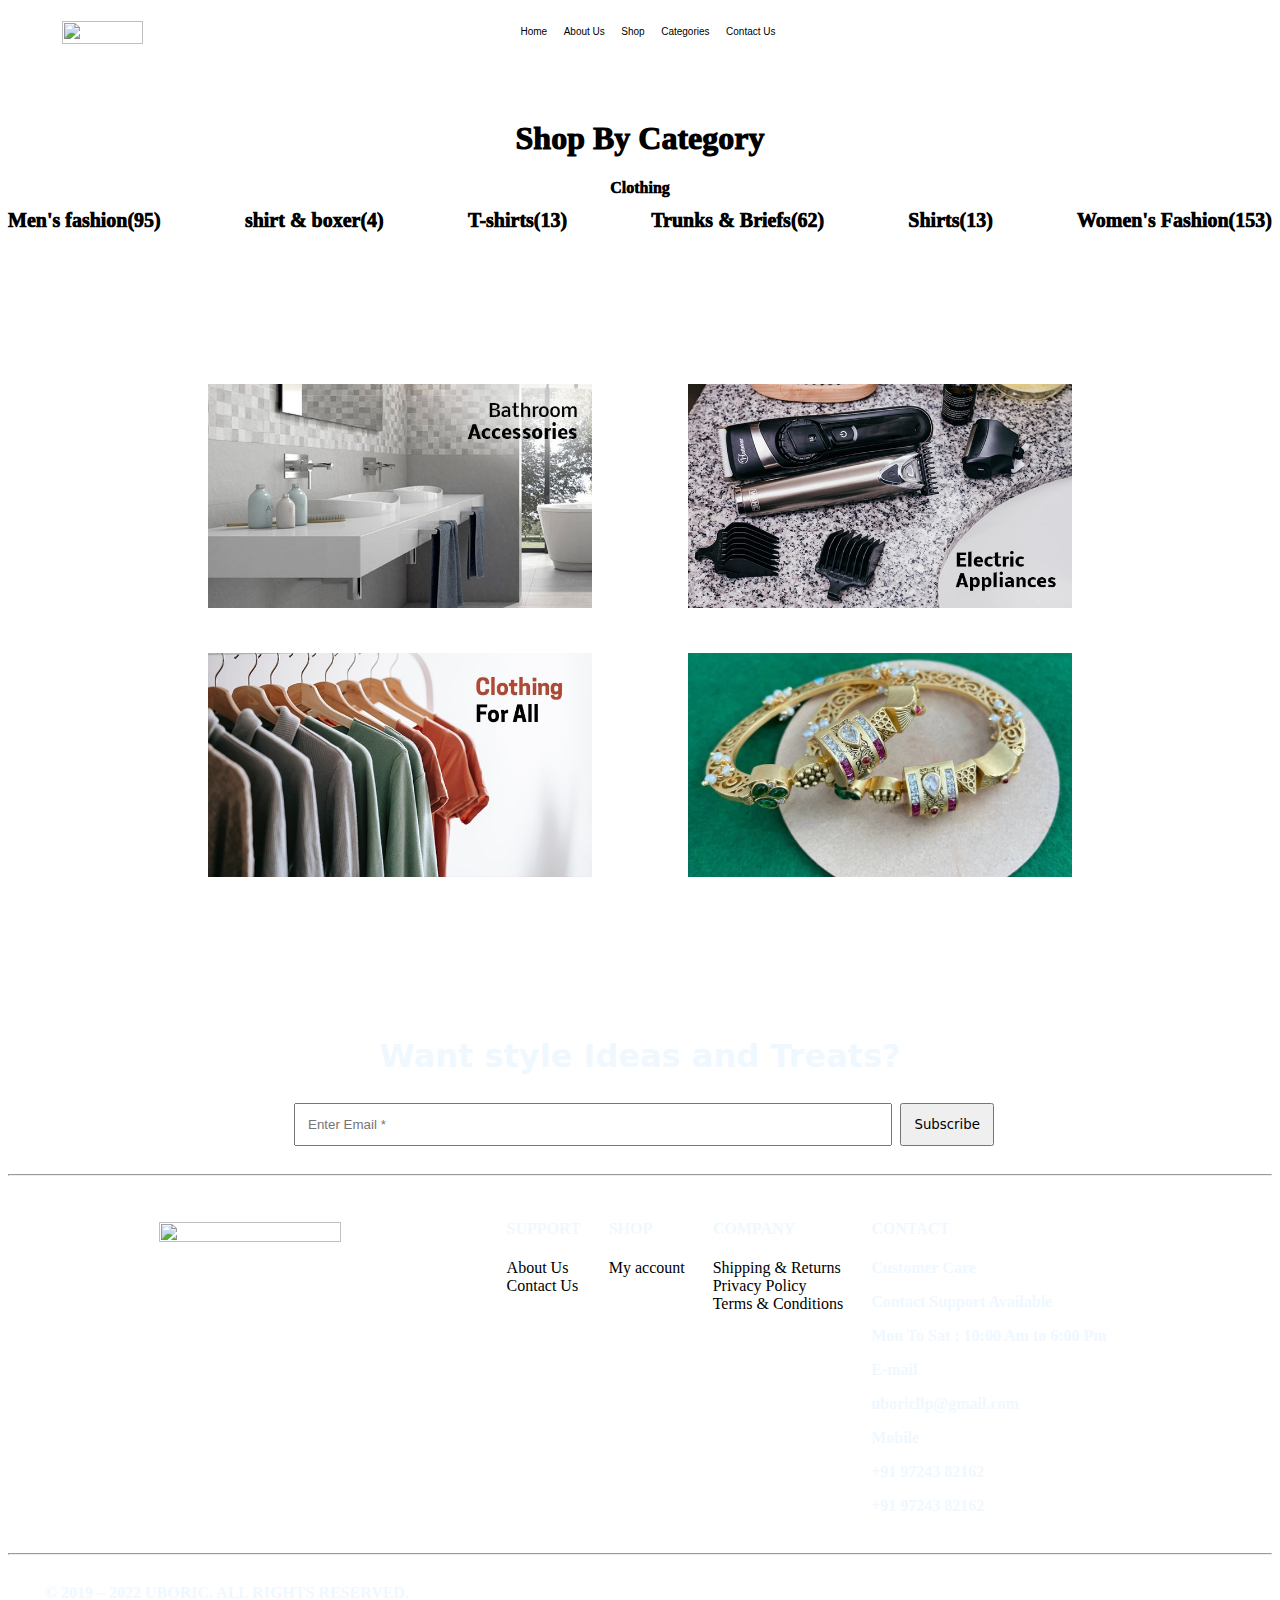
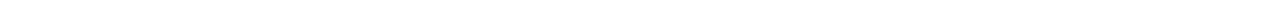
==== index.html @ 693000d8 "Done" ====
<!DOCTYPE html>
<html lang="en">
  <head>
    <meta charset="UTF-8" />
    <meta http-equiv="X-UA-Compatible" content="IE=edge" />
    <meta name="viewport" content="width=device-width, initial-scale=1.0" />
    <title>
      Best Online Shopping Sites in India | Shop for clothing, shoes, grocery,
      electric, Home appliances and more.
    </title>
    <link rel="stylesheet" href="index.css" />
    <script
      src="https://kit.fontawesome.com/bfd712a6e5.js"
      crossorigin="anonymous"
    ></script>

    <link rel="shortcut icon" href="favicon.ico" type="image/x-icon">
    <link
      rel="shortcut icon"
      href="https://blogger.googleusercontent.com/img/b/R29vZ2xl/AVvXsEhQG9EE5HgdmFbVvXn4bIBSjbJ8la8vvhUmJvuXFxNh1MJc1LehQEuT-8QuCx_AMHPva1Yc-6WuNjOiba15R5e5cMyOsqq86dRf47HcNAOYpX8qxvW6_PGx0S3hMw0tca2DPATOCycJzLxGo9XaVR3eciOtlDdqTEGOlGvqyRXnRMaWGFpbAGUileBP/s1600/Shop%20(2).png"
      type="image/x-icon"
    />
  </head>

  <body>
    <div id="page">
      <div class="sticky">
      <header>

       

          <div id="head_box1">
            <img
            src="https://blogger.googleusercontent.com/img/b/R29vZ2xl/AVvXsEhJdsEQes538UVA_w76d5TV1frufQ1KGaIDiJDptMnH7hxM71kzRRllMpOjRV-cJU9533b19VZoCSsHvyHnMKZb0S5YkHqNEnojK868VQ6BlIlqp58KJqK0UN88eJA6wkxiSXCyuUK3xLkEwrU5Cpb4YIGOwwEZcqHkWGPcqib2__inNDjixPMnzDJQ/w945-h600-p-k-no-nu/Ocean2.png"
            alt=""
          />
        </div>
        <div id="head_box2">
          <nav>
            <a href="index.html">Home</a>
            <a href="about.html">About Us</a>
            <a href="">Shop</a>
            <a href="">Categories</a>
            <a href="./contact.html">Contact Us</a>
          </nav>
        </div>
        <div id="head_box3">
          <i class="fa-solid fa-magnifying-glass"></i>
          <i class="fa-solid fa-user"></i>
          <i class="fa-regular fa-heart"></i>
          <i class="fa-solid fa-bag-shopping"></i>
        </div>
      
      </header>
    </div>

    <section>
      <div id="box1">
        <div>
          <a href="">
            <img src="https://outstripinfotech.com/wpword/razi/wp-content/uploads/2022/08/kithchen-tools.jpg
            " alt="" >
          </a>
        </div>
        <div>
          <a href="">
            <img src="https://outstripinfotech.com/wpword/razi/wp-content/uploads/2022/08/Air-Tight-Containers.jpg" alt="">
          </a>
        </div>
        <div>
          <a href="">
            <img src="https://outstripinfotech.com/wpword/razi/wp-content/uploads/2022/08/Air-Tight-Containers.jpg" alt="">
          </a>

        </div>
      </div>
    </section>

    <section>
      <div id="box2">
        <div style="text-align: center;">
          <h1>Shop By Category</h1>
        </div>
        <div style="color: rgb(153, 86, 44);text-align: center; ">
          <a  href="index.html">Clothing</a>
        </div>

        <div id="links">
          

          <div >
            <a href="">Men's fashion(95)</a>
          </div>
          <div>
            <a href="">
              shirt & boxer(4)</a>
          </div>
          <div>
            <a href="">
              T-shirts(13)</a>
          </div>
          <div>
            <a href="">
              Trunks & Briefs(62)</a>
          </div>
          <div>
            <a href="">
              Shirts(13)</a>
          </div>
          <div>
            <a href="">
             
              Women's Fashion(153)
              </a>
          </div>
          
        </div>
      </div>
    </section>

    <section>
      <div id="card">
        <div>
          
          <a href="">
            <img src="./banner2-1.jpg" alt="" />
          </a>  
        </div>
        <div>
            <a href="">

                <img src="./banner1-1-1.jpg" alt="" />
            </a>
        </div>
        <div>
            <a href="">

                <img src="./banner3-1.jpg" alt="" />
            </a>
        </div>
        <div>
            <a href="">

                <img
                  src="./photo_2022-07-25_21-23-45-psooxz0h1caplq43yimwo43rb2xsvfkuk6xqf50zj4.jpg"
                  alt=""
                />
            </a>
        </div>
      </div>
    </section>
    <section>

      <footer>
        <div>
            <div id="i">
              <h1>Want style Ideas and Treats?</h1>
            </div>
            <div id="footerbox">
              <input type="email" name="" id="ema" placeholder="Enter Email *" />
              <input id="sub" type="submit" value="Subscribe" />
            </div>
          </div>
    <hr>
      <div id="fbox">
        <!-- <div> -->
        <div>
          <img
            id="i"
            src="https://blogger.googleusercontent.com/img/b/R29vZ2xl/AVvXsEhJdsEQes538UVA_w76d5TV1frufQ1KGaIDiJDptMnH7hxM71kzRRllMpOjRV-cJU9533b19VZoCSsHvyHnMKZb0S5YkHqNEnojK868VQ6BlIlqp58KJqK0UN88eJA6wkxiSXCyuUK3xLkEwrU5Cpb4YIGOwwEZcqHkWGPcqib2__inNDjixPMnzDJQ/w945-h600-p-k-no-nu/Ocean2.png"
            alt=""
            width=" 182px"
            height="47px"
            padding-top="40px"
          />
          <br />
          <a href="">
            <i class="fa-brands fa-facebook"></i>
          </a>
          <a href="">
            <i class="fa-brands fa-instagram"></i>
          </a>
        </div>
  
        <div id="ba">
          <div>
            <h4>SUPPORT</h4>
            <a href="./about.html">About Us</a>
            <br />
            <a href="">Contact Us</a>
          </div>
          <div>
            <h4>SHOP</h4>
            <a href="">My account</a>
          </div>
          <div>
            <h4>COMPANY</h4>
            <a href="">Shipping & Returns</a>
            <br />
            <a href="">Privacy Policy</a>
            <br />
            <a href="">Terms & Conditions</a>
          </div>
          <div>
            <h4>CONTACT</h4>
            <p>
              <b>Customer Care</b>
            </p>
            <p>
              <b> Contact Support Available </b>
            </p>
            <p>
              <b> Mon To Sat : 10:00 Am to 6:00 Pm </b>
            </p>
            <p>
              <b> E-mail </b>
            </p>
            <p>
              <b> uboricllp@gmail.com </b>
            </p>
            <p>
              <b> Mobile </b>
            </p>
            <p>
              <b> +91 97243 82162 </b>
            </p>
            <p>
              <b> +91 97243 82162 </b>
            </p>
          </div>
        </div>
      </div>
      <hr>
  
      <div id="fbox3">
        <div id="fbox3_1">
          <h4>© 2019 – 2022 UBORIC. ALL RIGHTS RESERVED.</h4>
        </div>
        <div id="fbox3_2">
          <a href="">
            <i class="fa-brands fa-facebook"></i>
          </a>
          <a href="">
            <i class="fa-brands fa-instagram"></i>
          </a>
        </div>
      </div>
    </footer>
    </section>
    </div>
  </body>
</html>
---- index.css ----
#page{
    height: 1200px;
}
#top_box {
    position: fixed;
    background-color: rgb(0, 0, 0);
    color: rgb(255, 253, 253);
    height: 20pz;
    width: 100%;
    text-align: center;
    font-family: Helvetica, Arial, sans-serif;
    padding: 9px 1px 9px
}


header {
    display: flex;
    align-items: center;
    height: 100%;
    position: sticky;
    /* border: 2px solid black; */
    position: sticky;
    position: static;


}

#head_box1>img {
    width: 81px;
    height: 23px;
    align-items: center;
    /* justify-content: flex-start; */
    float: left;
    box-sizing: border-box;
    margin-right: 114px;
    padding-right: -20px;
    margin-left: 46px;
    margin-top: 3px;
  



    /* border-radius: 26%; */
}


#head_box1 {
    flex: 1;
    text-align: left;
    /* justify-content: flex-start; */
    float: left;
    margin: 0 -2px;
}

#head_box2>nav>a {
    padding: 7px;
    text-decoration: none;
    color: black;
    justify-content: center;
    /* font-style: italic; */

    font-weight: 501;
    font-family: 'Segoe UI', Tahoma, Geneva, Verdana, sans-serif;
}

#head_box3>i {
    padding: 12px;
    /* justify-content: flex-end; */

}
#head_box3{
    flex: 1;
    text-align: right;
    /* justify-content: flex-end; */

    margin: 0 -10px;
}

#head_box2 {
    display: flex;
    align-items: center;
    height: 100%;
}
#box1{
    /* border: 2px solid black; */
    margin-top: 21px;
    display: flex;



}
#box1 div{
    /* border: 2px solid black; */
    width: 80;
    width: 40%;
    /* max-width: ; */
    /* max-width: ; */
    margin: 12px;
    /* height:490px; */
    
}
#box1 img{
    max-width: 100%;
    max-height: 100%;
    display: block; /* remove extra space below image */
    line-height: 1px;
}

#links{
    display: flex;
    margin-top: 12px;
    font-size: 20px;
    font-weight: 1000;
    justify-content: space-between;
    /* font-size: 32px !important; */
}
#box2{
    font-weight: 1000;
}
#box2 h1{
    font-weight: 1000;
    /* font-family: Impact, Haettenschweiler, 'Arial Narrow Bold', sans-serif; */
    font-family: Cambria, Cochin, Georgia, Times, 'Times New Roman', serif;
}

div.sticky {
    position: sticky;
    top: 0;
    background-color: rgb(255, 255, 255);
    padding: 10px;
    font-size: 10px;
  }

  #back{
    height: auto;
    width: auto;
    color: white;
    text-align: center;
    padding: 175px;
    background-image: url("https://i1.wp.com/demo4.drfuri.com/razzi/wp-content/uploads/sites/14/2020/12/about-us-banner.jpg");
  }


  /* ------------------------ Card screen */
  #card {
    margin-top: 12px;
    display: grid;
    padding: 12%;
    grid-template-columns: repeat(2, 1fr);
    /* border: 3px solid rgb(0, 0, 0); */
    grid-row-gap: 9%;

    margin: auto;
    height: auto;
  }
 #card img {
    max-width: 100%;
    max-height: 100%;
  }
  #card div {
    margin: 12px;
    margin: auto;
    width: 80%;
    /* border: 3px solid rgb(0, 0, 0); */
    max-width: 100%;
    max-height: 100%;
  }

  footer{

    background-image: url("https://outstripinfotech.com/wpword/razi/wp-content/uploads/2022/08/footer_bg_1920.png");
}
  #fbox {
    color: aliceblue;
    display: flex;
    /* border: 2px solid black; */
    justify-content: space-evenly;
    width: 100%;
    margin: auto;
    /* background-image: url("https://outstripinfotech.com/wpword/razi/wp-content/uploads/2022/08/footer_bg_1920.png"); */
  }
  #ba {
    display: flex;
    color: aliceblue;
    /* border: 2px solid rgb(254, 249, 249); */
  }
  #ba div {
    color: aliceblue;
    /* border: 2px solid rgb(254, 249, 249); */
    padding: 14px;
  }

  #i {
    color: aliceblue;
    display: block;
    padding-top: 38px;
  }
  a {
    color: rgb(0, 0, 0);
    text-decoration: none;
  }

  #fbox3 {
      color: aliceblue;
    /* background-image: url("https://outstripinfotech.com/wpword/razi/wp-content/uploads/2022/08/footer_bg_1920.png"); */
    display: flex;
    justify-content: space-between;
    align-items: center;
  }
  #fbox3_1 {
    margin-left: 37px;
  }
  #fbox3_2 {
    margin-right: 37px;
  }
  #i {
    height: auto;
    text-align: center;
    /* font-weight: 400; */
    line-height: 0.33;
    /* font-size: 28px; */
    font-family: system-ui;
  }
  #footerbox {
    display: flex;
    align-items: center;
    justify-content: center;
    margin: auto;
    padding: 12px;
  }
  #ema {
    padding: 12px;
    width: 46%;
    margin: 8px;
  }
  #sub {
    padding: 12px;
    text-align: center;
    font-weight: 500;
    font-family: system-ui;
  }
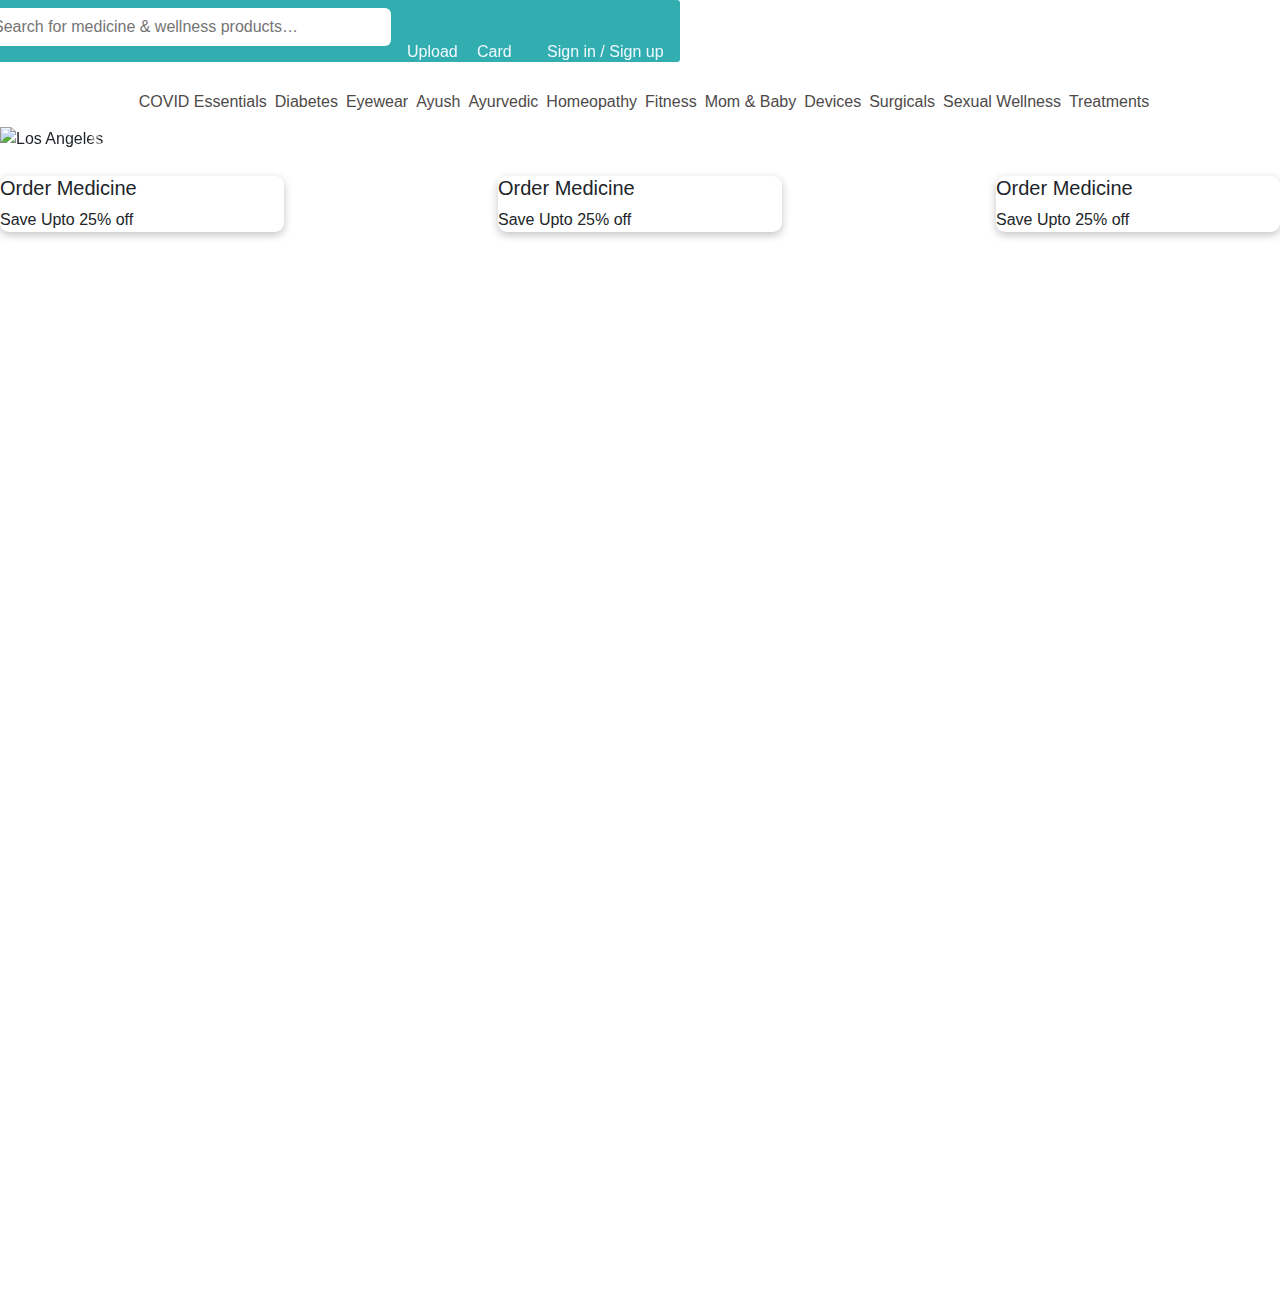
==== commit 867e528c: "Work Done" ====
--- a/index.html
+++ b/index.html
@@ -4,249 +4,265 @@
     <meta charset="UTF-8" />
     <meta http-equiv="X-UA-Compatible" content="IE=edge" />
     <meta name="viewport" content="width=device-width, initial-scale=1.0" />
-    <title>
-      Best Online Shopping Sites in India | Shop for clothing, shoes, grocery,
-      electric, Home appliances and more.
-    </title>
-    <link rel="stylesheet" href="index.css" />
+    <title>Document</title>
+    <link rel="stylesheet" href="style.css">
+
+    <link
+      rel="stylesheet"
+      href="https://cdn.jsdelivr.net/npm/bootstrap@4.6.1/dist/css/bootstrap.min.css"
+    />
+    <script src="https://cdn.jsdelivr.net/npm/jquery@3.6.0/dist/jquery.slim.min.js"></script>
+    <script src="https://cdn.jsdelivr.net/npm/popper.js@1.16.1/dist/umd/popper.min.js"></script>
+    <script src="https://cdn.jsdelivr.net/npm/bootstrap@4.6.1/dist/js/bootstrap.bundle.min.js"></script>
+
     <script
       src="https://kit.fontawesome.com/bfd712a6e5.js"
       crossorigin="anonymous"
     ></script>
-
-    <link rel="shortcut icon" href="favicon.ico" type="image/x-icon">
-    <link
-      rel="shortcut icon"
-      href="https://blogger.googleusercontent.com/img/b/R29vZ2xl/AVvXsEhQG9EE5HgdmFbVvXn4bIBSjbJ8la8vvhUmJvuXFxNh1MJc1LehQEuT-8QuCx_AMHPva1Yc-6WuNjOiba15R5e5cMyOsqq86dRf47HcNAOYpX8qxvW6_PGx0S3hMw0tca2DPATOCycJzLxGo9XaVR3eciOtlDdqTEGOlGvqyRXnRMaWGFpbAGUileBP/s1600/Shop%20(2).png"
-      type="image/x-icon"
-    />
   </head>
-
   <body>
+    <style>
+      body {
+        height: 1200px;
+      }
+      header {
+        overflow: hidden;
+        border-radius: 3px;
+        margin-left: -9px;
+        margin-right: -9px;
+        width: -moz-available;
+        top: 0px;
+        position: fixed;
+        background: #32aeb1;
+        color: aliceblue;
+      }
+      header > div {
+        height: 62px;
+
+        display: flex;
+      }
+
+      #hbox1 img {
+        max-width: 100px;
+        max-height: 100px;
+        align-items: center;
+        margin-top: 12px;
+      }
+      #hbox2 input {
+        width: 400px;
+        margin-top: 30ppx;
+        height: 38px;
+        margin-top: 8px;
+        max-width: 100%;
+        border-radius: 6px;
+        border: none;
+      }
+      #hbox3 {
+        display: flex;
+        padding: 16px;
+      }
+      #hbox3 i {
+        padding-right: 70px;
+      }
+      header > div {
+        justify-content: space-around;
+      }
+      #page {
+        margin-top: 90px;
+      }
+      #hunderbox1 {
+        display: flex;
+        justify-content: center;
+        color: #4e4949;
+      }
+      #hunderbox1 div {
+        padding-left: 8px;
+      }
+      .carousel-inner img {
+        width: 100%;
+        height: 100%;
+      }
+      #silde {
+        margin-top: 12px;
+      }
+      #undersilder {
+        display: flex;
+        margin-top: 25px;
+        display: flex;
+        justify-content: space-between;
+      }
+      #undersilder > div {
+        box-shadow: rgba(0, 0, 0, 0.24) 0px 3px 8px;
+        width: 284px;
+        border-radius: 9px;
+      }
+      #undersilderbox {
+        margin-top: 1px;
+      }
+      #undersilderbox1 {
+        display: flex;
+      }
+    </style>
+
+    <header>
+      <div>
+        <div id="hbox1">
+          <a href="">
+            <img
+              src="https://blogger.googleusercontent.com/img/b/R29vZ2xl/AVvXsEhJdsEQes538UVA_w76d5TV1frufQ1KGaIDiJDptMnH7hxM71kzRRllMpOjRV-cJU9533b19VZoCSsHvyHnMKZb0S5YkHqNEnojK868VQ6BlIlqp58KJqK0UN88eJA6wkxiSXCyuUK3xLkEwrU5Cpb4YIGOwwEZcqHkWGPcqib2__inNDjixPMnzDJQ/w945-h600-p-k-no-nu/Ocean2.png"
+              alt=""
+            />
+          </a>
+        </div>
+        <div id="hbox2">
+          <input
+            type="search"
+            name=""
+            id=""
+            placeholder="Search for medicine & wellness products…"
+          />
+        </div>
+        <div id="hbox3">
+          <div>
+            <i class="fa-solid fa-file-lines"></i>
+            <div><span>Upload</span></div>
+          </div>
+          <div>
+            <i class="fa-solid fa-cart-shopping"></i>
+            <div>
+              <span>Card</span>
+            </div>
+          </div>
+          <div>
+            <i class="fa-solid fa-user"></i>
+
+            <div>
+              <span>Sign in /</span>
+              <span> Sign up</span>
+            </div>
+          </div>
+        </div>
+      </div>
+    </header>
     <div id="page">
-      <div class="sticky">
-      <header>
-
-       
-
-          <div id="head_box1">
-            <img
-            src="https://blogger.googleusercontent.com/img/b/R29vZ2xl/AVvXsEhJdsEQes538UVA_w76d5TV1frufQ1KGaIDiJDptMnH7hxM71kzRRllMpOjRV-cJU9533b19VZoCSsHvyHnMKZb0S5YkHqNEnojK868VQ6BlIlqp58KJqK0UN88eJA6wkxiSXCyuUK3xLkEwrU5Cpb4YIGOwwEZcqHkWGPcqib2__inNDjixPMnzDJQ/w945-h600-p-k-no-nu/Ocean2.png"
-            alt=""
-          />
-        </div>
-        <div id="head_box2">
-          <nav>
-            <a href="index.html">Home</a>
-            <a href="about.html">About Us</a>
-            <a href="">Shop</a>
-            <a href="">Categories</a>
-            <a href="./contact.html">Contact Us</a>
-          </nav>
-        </div>
-        <div id="head_box3">
-          <i class="fa-solid fa-magnifying-glass"></i>
-          <i class="fa-solid fa-user"></i>
-          <i class="fa-regular fa-heart"></i>
-          <i class="fa-solid fa-bag-shopping"></i>
-        </div>
-      
-      </header>
-    </div>
-
-    <section>
-      <div id="box1">
-        <div>
-          <a href="">
-            <img src="https://outstripinfotech.com/wpword/razi/wp-content/uploads/2022/08/kithchen-tools.jpg
-            " alt="" >
+      <div id="hunderbox1">
+        <div>COVID Essentials</div>
+        <div>Diabetes</div>
+        <div>Eyewear</div>
+        <div>Ayush</div>
+        <div>Ayurvedic</div>
+        <div>Homeopathy</div>
+        <div>Fitness</div>
+        <div>Mom & Baby</div>
+        <div>Devices</div>
+        <div>Surgicals</div>
+        <div>Sexual Wellness</div>
+        <div>Treatments</div>
+      </div>
+
+      <!-- ---------------------------------- -->
+      <div id="silde">
+        <div id="demo" class="carousel slide" data-ride="carousel">
+          <!-- Indicators -->
+          <ul class="carousel-indicators">
+            <li data-target="#demo" data-slide-to="0" class="active"></li>
+            <li data-target="#demo" data-slide-to="1"></li>
+            <li data-target="#demo" data-slide-to="2"></li>
+            <li data-target="#demo" data-slide-to="3"></li>
+          </ul>
+
+          <!-- The slideshow -->
+          <div class="carousel-inner">
+            <div class="carousel-item active">
+              <img
+                src="https://www.netmeds.com/images/cms/aw_rbslider/slides/1666362102_Home_Bannernmsnew.jpg"
+                alt="Los Angeles"
+                width="1100"
+                height="500"
+              />
+            </div>
+            <div class="carousel-item">
+              <img
+                src="https://www.netmeds.com/images/cms/aw_rbslider/slides/1667832066_Web_Home_Bannercabbb.jpg"
+                alt="Chicago"
+                width="1100"
+                height="500"
+              />
+            </div>
+            <div class="carousel-item">
+              <img
+                src="https://www.netmeds.com/images/cms/aw_rbslider/slides/1666355540_Home_Bannercold.jpg"
+                alt="New York"
+                width="1100"
+                height="500"
+              />
+            </div>
+            <div class="carousel-item">
+              <img
+                src="https://www.netmeds.com/images/cms/aw_rbslider/slides/1666362146_Home_Bannernms20.jpg"
+                alt="New York"
+                width="1100"
+                height="500"
+              />
+            </div>
+          </div>
+
+          <!-- Left and right controls -->
+          <a class="carousel-control-prev" href="#demo" data-slide="prev">
+            <span class="carousel-control-prev-icon"></span>
           </a>
-        </div>
-        <div>
-          <a href="">
-            <img src="https://outstripinfotech.com/wpword/razi/wp-content/uploads/2022/08/Air-Tight-Containers.jpg" alt="">
+          <a class="carousel-control-next" href="#demo" data-slide="next">
+            <span class="carousel-control-next-icon"></span>
           </a>
         </div>
-        <div>
-          <a href="">
-            <img src="https://outstripinfotech.com/wpword/razi/wp-content/uploads/2022/08/Air-Tight-Containers.jpg" alt="">
-          </a>
-
-        </div>
-      </div>
-    </section>
-
-    <section>
-      <div id="box2">
-        <div style="text-align: center;">
-          <h1>Shop By Category</h1>
-        </div>
-        <div style="color: rgb(153, 86, 44);text-align: center; ">
-          <a  href="index.html">Clothing</a>
-        </div>
-
-        <div id="links">
-          
-
-          <div >
-            <a href="">Men's fashion(95)</a>
-          </div>
+      </div>
+
+      <!-- ------------------------------------>
+
+      <div id="undersilder">
+        <div id="undersilderbox1">
           <div>
             <a href="">
-              shirt & boxer(4)</a>
-          </div>
+              <img
+                src="https://www.netmeds.com/assets/gloryweb/images/icons/Wellnessnew.svg"
+                alt=""
+              />
+            </a>
+          </div>
+          <div>
+            <div><h5>Order Medicine</h5></div>
+            <div>Save Upto 25% off</div>
+          </div>
+        </div>
+        <div id="undersilderbox1">
           <div>
             <a href="">
-              T-shirts(13)</a>
-          </div>
+              <img
+                src="https://www.netmeds.com/assets/gloryweb/images/icons/Wellnessnew.svg"
+                alt=""
+              />
+            </a>
+          </div>
+          <div>
+            <div><h5>Order Medicine</h5></div>
+            <div>Save Upto 25% off</div>
+          </div>
+        </div>
+        <div id="undersilderbox1">
           <div>
             <a href="">
-              Trunks & Briefs(62)</a>
-          </div>
-          <div>
-            <a href="">
-              Shirts(13)</a>
-          </div>
-          <div>
-            <a href="">
-             
-              Women's Fashion(153)
-              </a>
-          </div>
-          
-        </div>
-      </div>
-    </section>
-
-    <section>
-      <div id="card">
-        <div>
-          
-          <a href="">
-            <img src="./banner2-1.jpg" alt="" />
-          </a>  
-        </div>
-        <div>
-            <a href="">
-
-                <img src="./banner1-1-1.jpg" alt="" />
+              <img
+                src="https://www.netmeds.com/assets/gloryweb/images/icons/Wellnessnew.svg"
+                alt=""
+              />
             </a>
-        </div>
-        <div>
-            <a href="">
-
-                <img src="./banner3-1.jpg" alt="" />
-            </a>
-        </div>
-        <div>
-            <a href="">
-
-                <img
-                  src="./photo_2022-07-25_21-23-45-psooxz0h1caplq43yimwo43rb2xsvfkuk6xqf50zj4.jpg"
-                  alt=""
-                />
-            </a>
-        </div>
-      </div>
-    </section>
-    <section>
-
-      <footer>
-        <div>
-            <div id="i">
-              <h1>Want style Ideas and Treats?</h1>
-            </div>
-            <div id="footerbox">
-              <input type="email" name="" id="ema" placeholder="Enter Email *" />
-              <input id="sub" type="submit" value="Subscribe" />
-            </div>
-          </div>
-    <hr>
-      <div id="fbox">
-        <!-- <div> -->
-        <div>
-          <img
-            id="i"
-            src="https://blogger.googleusercontent.com/img/b/R29vZ2xl/AVvXsEhJdsEQes538UVA_w76d5TV1frufQ1KGaIDiJDptMnH7hxM71kzRRllMpOjRV-cJU9533b19VZoCSsHvyHnMKZb0S5YkHqNEnojK868VQ6BlIlqp58KJqK0UN88eJA6wkxiSXCyuUK3xLkEwrU5Cpb4YIGOwwEZcqHkWGPcqib2__inNDjixPMnzDJQ/w945-h600-p-k-no-nu/Ocean2.png"
-            alt=""
-            width=" 182px"
-            height="47px"
-            padding-top="40px"
-          />
-          <br />
-          <a href="">
-            <i class="fa-brands fa-facebook"></i>
-          </a>
-          <a href="">
-            <i class="fa-brands fa-instagram"></i>
-          </a>
-        </div>
-  
-        <div id="ba">
-          <div>
-            <h4>SUPPORT</h4>
-            <a href="./about.html">About Us</a>
-            <br />
-            <a href="">Contact Us</a>
-          </div>
-          <div>
-            <h4>SHOP</h4>
-            <a href="">My account</a>
-          </div>
-          <div>
-            <h4>COMPANY</h4>
-            <a href="">Shipping & Returns</a>
-            <br />
-            <a href="">Privacy Policy</a>
-            <br />
-            <a href="">Terms & Conditions</a>
-          </div>
-          <div>
-            <h4>CONTACT</h4>
-            <p>
-              <b>Customer Care</b>
-            </p>
-            <p>
-              <b> Contact Support Available </b>
-            </p>
-            <p>
-              <b> Mon To Sat : 10:00 Am to 6:00 Pm </b>
-            </p>
-            <p>
-              <b> E-mail </b>
-            </p>
-            <p>
-              <b> uboricllp@gmail.com </b>
-            </p>
-            <p>
-              <b> Mobile </b>
-            </p>
-            <p>
-              <b> +91 97243 82162 </b>
-            </p>
-            <p>
-              <b> +91 97243 82162 </b>
-            </p>
-          </div>
-        </div>
-      </div>
-      <hr>
-  
-      <div id="fbox3">
-        <div id="fbox3_1">
-          <h4>© 2019 – 2022 UBORIC. ALL RIGHTS RESERVED.</h4>
-        </div>
-        <div id="fbox3_2">
-          <a href="">
-            <i class="fa-brands fa-facebook"></i>
-          </a>
-          <a href="">
-            <i class="fa-brands fa-instagram"></i>
-          </a>
-        </div>
-      </div>
-    </footer>
-    </section>
+          </div>
+          <div>
+            <div><h5>Order Medicine</h5></div>
+            <div>Save Upto 25% off</div>
+          </div>
+        </div>
+      </div>
     </div>
   </body>
 </html>
--- a/style.css
+++ b/style.css
@@ -0,0 +1,91 @@
+header {
+    overflow: hidden;
+    border-radius: 3px;
+    margin-left: -9px;
+    margin-right: -9px;
+    width: -moz-available;
+    top: 0px;
+    position: fixed;
+    background: #32aeb1;
+    color: aliceblue;
+}
+
+header>div {
+    height: 62px;
+
+    display: flex;
+}
+
+#hbox1 img {
+    max-width: 100px;
+    max-height: 100px;
+    align-items: center;
+    margin-top: 12px;
+}
+
+#hbox2 input {
+    width: 400px;
+    margin-top: 30ppx;
+    height: 38px;
+    margin-top: 8px;
+    max-width: 100%;
+    border-radius: 6px;
+    border: none;
+}
+
+#hbox3 {
+    display: flex;
+    padding: 16px;
+}
+
+#hbox3 i {
+    padding-right: 70px;
+}
+
+header>div {
+    justify-content: space-around;
+}
+
+#page {
+    margin-top: 90px;
+}
+
+#hunderbox1 {
+    display: flex;
+    justify-content: center;
+    color: #4e4949;
+}
+
+#hunderbox1 div {
+    padding-left: 8px;
+}
+
+.carousel-inner img {
+    width: 100%;
+    height: 100%;
+}
+
+#silde {
+    margin-top: 12px;
+}
+
+#undersilder {
+    display: flex;
+    margin-top: 25px;
+    display: flex;
+    justify-content: space-between;
+}
+
+#undersilder>div {
+    box-shadow: rgba(0, 0, 0, 0.24) 0px 3px 8px;
+    width: 284px;
+    border-radius: 9px;
+}
+
+#undersilderbox {
+    margin-top: 1px;
+}
+
+#undersilderbox1 {
+    display: flex;
+}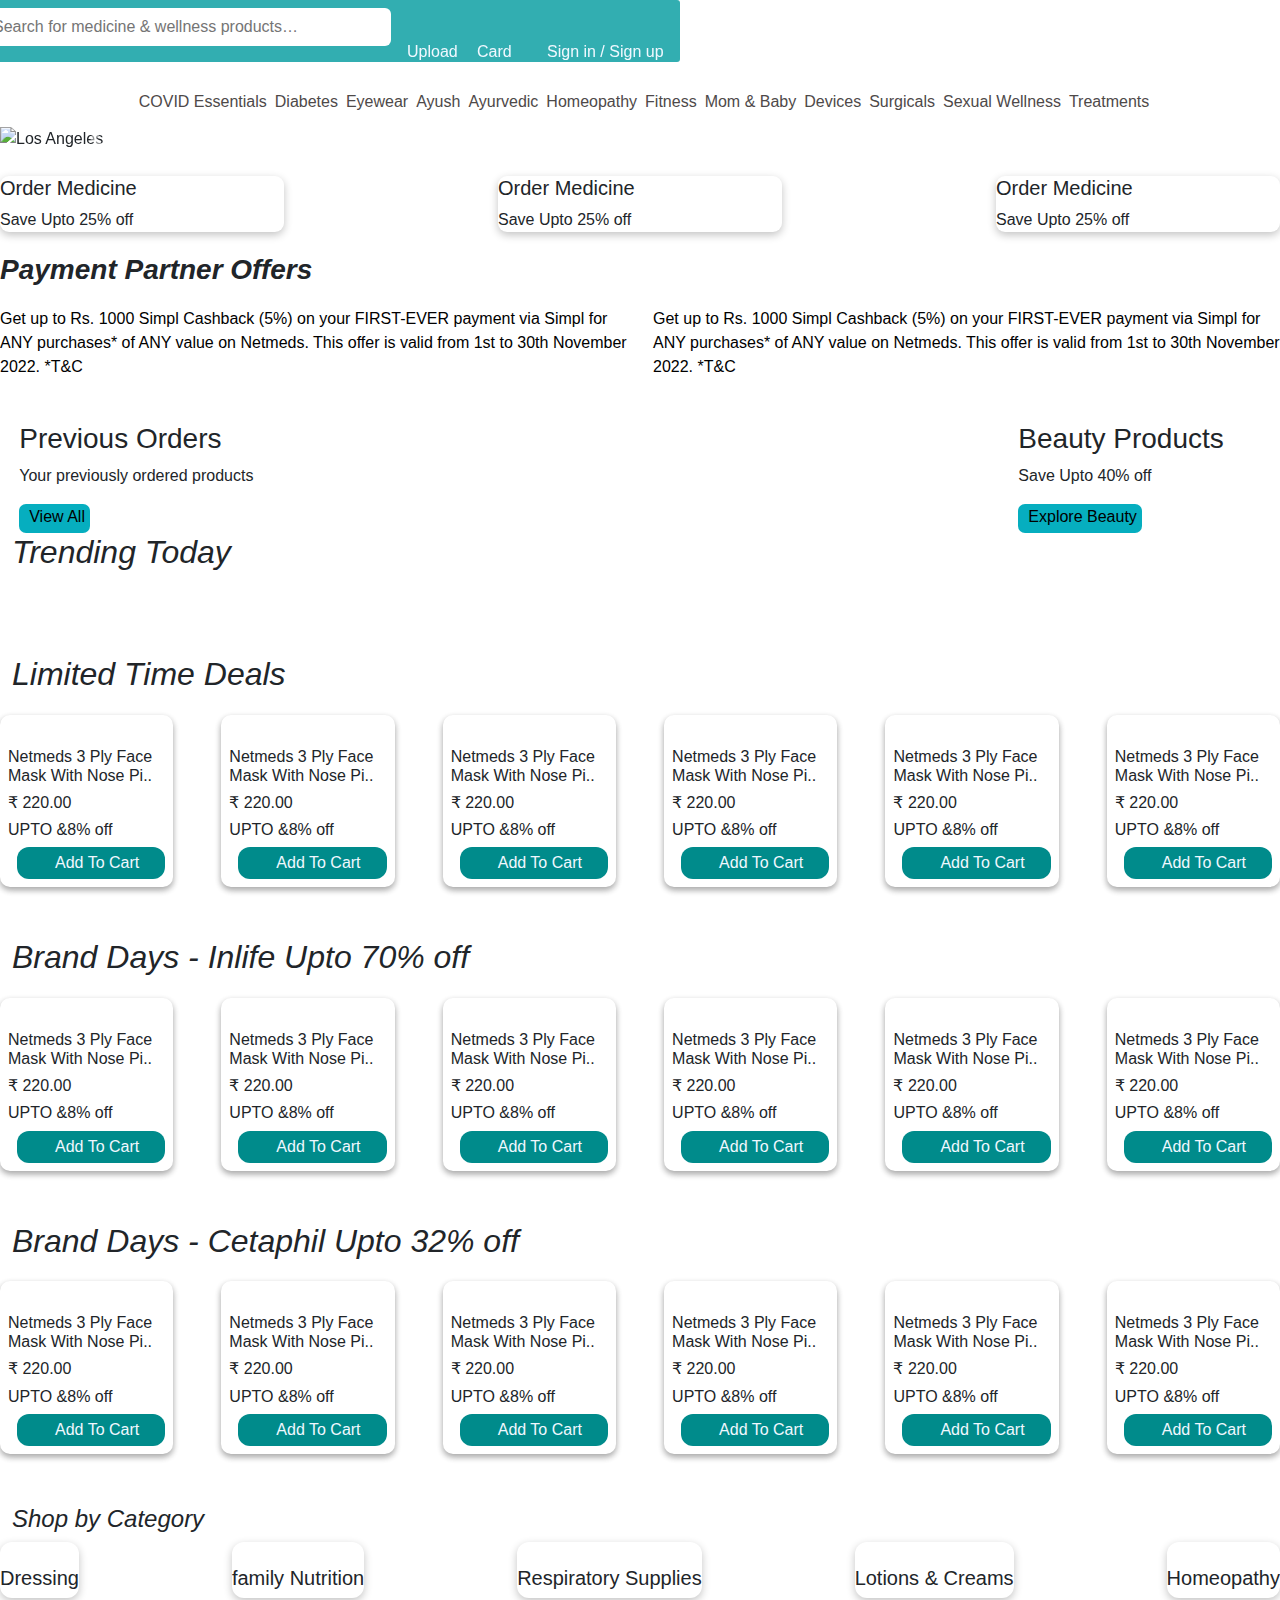
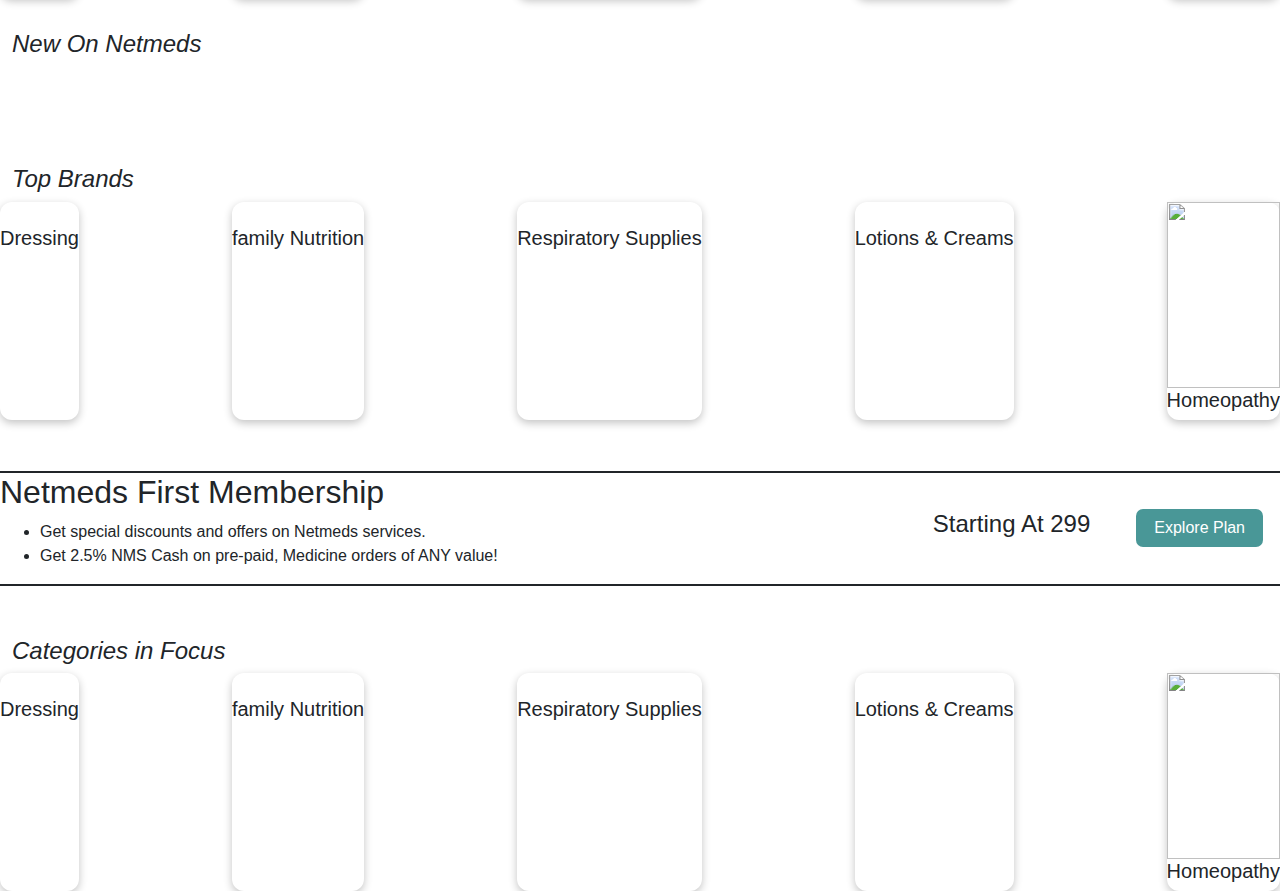
==== commit 01688e09: "Day -3 Work Done" ====
--- a/index.html
+++ b/index.html
@@ -5,7 +5,7 @@
     <meta http-equiv="X-UA-Compatible" content="IE=edge" />
     <meta name="viewport" content="width=device-width, initial-scale=1.0" />
     <title>Document</title>
-    <link rel="stylesheet" href="style.css">
+    <link rel="stylesheet" href="style.css" />
 
     <link
       rel="stylesheet"
@@ -102,6 +102,33 @@
       #undersilderbox1 {
         display: flex;
       }
+      #prepay {
+        display: flex;
+      }
+      #premain {
+        width: 97%;
+        margin: auto;
+        display: flex;
+        margin-top: 43px;
+        justify-content: space-between;
+      }
+      #btnpre {
+        border: none;
+        padding: 1px 5px 4px 10px;
+        border-radius: 7px;
+        background-color: #06aebf;
+      }
+      #preimg {
+        margin-left: 37px;
+      }
+      .sign {
+        text-decoration: none;
+        color: aliceblue;
+      }
+      .sign:hover {
+        text-decoration: none;
+        color: aliceblue;
+      }
     </style>
 
     <header>
@@ -124,8 +151,10 @@
         </div>
         <div id="hbox3">
           <div>
-            <i class="fa-solid fa-file-lines"></i>
-            <div><span>Upload</span></div>
+            <a class="sign" href="./sign.html">
+              <i class="fa-solid fa-file-lines"></i>
+              <div><span>Upload</span></div>
+            </a>
           </div>
           <div>
             <i class="fa-solid fa-cart-shopping"></i>
@@ -137,8 +166,10 @@
             <i class="fa-solid fa-user"></i>
 
             <div>
-              <span>Sign in /</span>
-              <span> Sign up</span>
+              <a class="sign" href="./sign.html">
+                <span>Sign in /</span>
+                <span> Sign up</span>
+              </a>
             </div>
           </div>
         </div>
@@ -263,6 +294,573 @@
           </div>
         </div>
       </div>
+     
+      <div id="pay">
+        <h3>Payment Partner Offers</h3>
+      </div>
+
+      <div id="pa">
+        <div id="payimg">
+          <a href="">
+            <img
+              src="https://www.netmeds.com/images/cms/offers/1657030565_Simpl_Icon.png"
+              alt=""
+            />
+          </a>
+          <a href="">
+            Get up to Rs. 1000 Simpl Cashback (5%) on your FIRST-EVER payment
+            via Simpl for ANY purchases* of ANY value on Netmeds. This offer is
+            valid from 1st to 30th November 2022. *T&C
+          </a>
+        </div>
+        <div id="payimg">
+          <a href="">
+            <img
+              src="https://www.netmeds.com/images/cms/offers/1654235738_Icon_256x256.png"
+              alt=""
+            />
+          </a>
+          <a href="">
+            Get up to Rs. 1000 Simpl Cashback (5%) on your FIRST-EVER payment
+            via Simpl for ANY purchases* of ANY value on Netmeds. This offer is
+            valid from 1st to 30th November 2022. *T&C
+          </a>
+        </div>
+      </div>
+
+      <div id="premain">
+        <div id="prepay">
+          <div>
+            <h3>Previous Orders</h3>
+            <p>Your previously ordered products</p>
+            <button id="btnpre">View All</button>
+          </div>
+          <div>
+            <img
+              id="preimg"
+              src="https://www.netmeds.com/assets/gloryweb/images/icons/new-icons/previous_orders.svg"
+              alt=""
+            />
+          </div>
+        </div>
+
+        <div id="prepay">
+          <div>
+            <h3>Beauty Products</h3>
+            <p>Save Upto 40% off</p>
+            <button id="btnpre">Explore Beauty</button>
+          </div>
+          <div>
+            <img
+              id="preimg"
+              src="https://www.netmeds.com/assets/gloryweb/images/icons/new-icons/beauty_products.svg"
+              alt=""
+            />
+          </div>
+        </div>
+      </div>
+      <style>
+        .trebox {
+          display: flex;
+          gap: 14px;
+          margin: 9px 9px 9px 9px;
+        }
+        .trebox img {
+          width: 100%;
+        }
+      </style>
+      <div>
+        <h2 style="margin-left: 12px; font-style: oblique">Trending Today</h2>
+        <div class="trebox">
+          <div>
+            <a href="">
+              <img
+                src="https://www.netmeds.com/images/cms/aw_rbslider/slides/1667462507_Web_Home_Page_Mini_Banner-436X224__.png"
+                alt=""
+              />
+            </a>
+          </div>
+          <div>
+            <a href="">
+              <img
+                src="https://www.netmeds.com/images/cms/aw_rbslider/slides/1666348912_Gynoveda_mini_web.jpg"
+                alt=""
+              />
+            </a>
+          </div>
+          <div>
+            <a href="">
+              <img
+                src="https://www.netmeds.com/images/cms/aw_rbslider/slides/1667584638_Personal_Care_Week_Mini-banner_web.jpg"
+                alt=""
+              />
+            </a>
+          </div>
+        </div>
+      </div>
+      <style>
+      
+      </style>
+      <div id="limiboxmain">
+        <h2 style="margin-left: 12px; font-style: oblique">
+          Limited Time Deals
+        </h2>
+        <div id="limitbox">
+          <div>
+            <div>
+              <img
+                src="https://www.netmeds.com/images/product-v1/150x150/977198/netmeds_3_ply_face_mask_with_nose_pin_100s_0_1.jpg"
+                alt=""
+              />
+            </div>
+            <div>
+              <h6>Netmeds 3 Ply Face <br />Mask With Nose Pi..</h6>
+            </div>
+            <h6>₹ 220.00</h6>
+            <h6>UPTO &8% off</h6>
+            <button id="limitbtn">Add To Cart</button>
+          </div>
+          <div>
+            <div>
+              <img
+                src="https://www.netmeds.com/images/product-v1/150x150/1042880/truuth_adult_diaper_strap_m_1s_476355_0_1.jpg"
+                alt=""
+              />
+            </div>
+            <div>
+              <h6>Netmeds 3 Ply Face <br />Mask With Nose Pi..</h6>
+            </div>
+            <h6>₹ 220.00</h6>
+            <h6>UPTO &8% off</h6>
+            <button id="limitbtn">Add To Cart</button>
+          </div>
+          <div>
+            <div>
+              <img
+                src="https://www.netmeds.com/images/product-v1/150x150/977198/netmeds_3_ply_face_mask_with_nose_pin_100s_0_1.jpg"
+                alt=""
+              />
+            </div>
+            <div>
+              <h6>Netmeds 3 Ply Face <br />Mask With Nose Pi..</h6>
+            </div>
+            <h6>₹ 220.00</h6>
+            <h6>UPTO &8% off</h6>
+            <button id="limitbtn">Add To Cart</button>
+          </div>
+          <div>
+            <div>
+              <img
+                src="https://www.netmeds.com/images/product-v1/150x150/902226/sahyog_wellness_hot_water_bottle_bag_red_0_1.jpg"
+                alt=""
+              />
+            </div>
+            <div>
+              <h6>Netmeds 3 Ply Face <br />Mask With Nose Pi..</h6>
+            </div>
+            <h6>₹ 220.00</h6>
+            <h6>UPTO &8% off</h6>
+            <button id="limitbtn">Add To Cart</button>
+          </div>
+          <div>
+            <div>
+              <img
+                src="https://www.netmeds.com/images/product-v1/150x150/1038910/tynor_life_heating_pad_ortho_mini_1s_394603_0_0.jpg"
+                alt=""
+              />
+            </div>
+            <div>
+              <h6>Netmeds 3 Ply Face <br />Mask With Nose Pi..</h6>
+            </div>
+            <h6>₹ 220.00</h6>
+            <h6>UPTO &8% off</h6>
+            <button id="limitbtn">Add To Cart</button>
+          </div>
+          <div>
+            <div>
+              <img
+                src="https://www.netmeds.com/images/product-v1/150x150/917051/la_shield_lite_spf_30_pa_anti_tanning_sunscreen_gel_30_gm_0_1.jpg"
+                alt=""
+              />
+            </div>
+            <div>
+              <h6>Netmeds 3 Ply Face <br />Mask With Nose Pi..</h6>
+            </div>
+            <h6>₹ 220.00</h6>
+            <h6>UPTO &8% off</h6>
+            <button id="limitbtn">Add To Cart</button>
+          </div>
+        </div>
+      </div>
+      <div id="limiboxmain">
+        <h2 style="margin-left: 12px; font-style: oblique">
+          Brand Days - Inlife Upto 70% off
+        </h2>
+        <div id="limitbox">
+          <div>
+            <div>
+              <img
+                src="https://www.netmeds.com/images/product-v1/150x150/858167/inlife_vitamin_d3_2000_iu_capsules_60s_78003_0_1.jpg"
+                alt=""
+              />
+            </div>
+            <div>
+              <h6>Netmeds 3 Ply Face <br />Mask With Nose Pi..</h6>
+            </div>
+            <h6>₹ 220.00</h6>
+            <h6>UPTO &8% off</h6>
+            <button id="limitbtn">Add To Cart</button>
+          </div>
+          <div>
+            <div>
+              <img
+                src="https://www.netmeds.com/images/product-v1/150x150/858545/inlife_safed_musli_extract_500_mg_vegetarian_capsule_60s_78267_0_2.jpg"
+                alt=""
+              />
+            </div>
+            <div>
+              <h6>Netmeds 3 Ply Face <br />Mask With Nose Pi..</h6>
+            </div>
+            <h6>₹ 220.00</h6>
+            <h6>UPTO &8% off</h6>
+            <button id="limitbtn">Add To Cart</button>
+          </div>
+          <div>
+            <div>
+              <img
+                src="https://www.netmeds.com/images/product-v1/150x150/858152/inlife_glucosamine_msm_calcium_vitamin_d3_tablets_60s_77984_0_1.jpg"
+                alt=""
+              />
+            </div>
+            <div>
+              <h6>Netmeds 3 Ply Face <br />Mask With Nose Pi..</h6>
+            </div>
+            <h6>₹ 220.00</h6>
+            <h6>UPTO &8% off</h6>
+            <button id="limitbtn">Add To Cart</button>
+          </div>
+          <div>
+            <div>
+              <img
+                src="https://www.netmeds.com/images/product-v1/150x150/858166/inlife_vitamin_d3_1000_iu_capsules_60s_78002_0_1.jpg"
+                alt=""
+              />
+            </div>
+            <div>
+              <h6>Netmeds 3 Ply Face <br />Mask With Nose Pi..</h6>
+            </div>
+            <h6>₹ 220.00</h6>
+            <h6>UPTO &8% off</h6>
+            <button id="limitbtn">Add To Cart</button>
+          </div>
+          <div>
+            <div>
+              <img
+                src="https://www.netmeds.com/images/product-v1/150x150/858141/inlife_flaxseed_oil_500_mg_capsules_60s_77973_0_1.jpg"
+                alt=""
+              />
+            </div>
+            <div>
+              <h6>Netmeds 3 Ply Face <br />Mask With Nose Pi..</h6>
+            </div>
+            <h6>₹ 220.00</h6>
+            <h6>UPTO &8% off</h6>
+            <button id="limitbtn">Add To Cart</button>
+          </div>
+          <div>
+            <div>
+              <img
+                src="https://www.netmeds.com/images/product-v1/150x150/858544/inlife_ginkgo_biloba_capsule_60s_78266_0_2.jpg"
+                alt=""
+              />
+            </div>
+            <div>
+              <h6>Netmeds 3 Ply Face <br />Mask With Nose Pi..</h6>
+            </div>
+            <h6>₹ 220.00</h6>
+            <h6>UPTO &8% off</h6>
+            <button id="limitbtn">Add To Cart</button>
+          </div>
+        </div>
+      </div>
+      <div id="limiboxmain">
+        <h2 style="margin-left: 12px; font-style: oblique">
+          Brand Days - Cetaphil Upto 32% off
+        </h2>
+        <div id="limitbox">
+          <div>
+            <div>
+              <img
+                src="https://www.netmeds.com/images/product-v1/150x150/892144/cetaphil_baby_diaper_cream_70gm_114966_0_1.jpg"
+                alt=""
+              />
+            </div>
+            <div>
+              <h6>Netmeds 3 Ply Face <br />Mask With Nose Pi..</h6>
+            </div>
+            <h6>₹ 220.00</h6>
+            <h6>UPTO &8% off</h6>
+            <button id="limitbtn">Add To Cart</button>
+          </div>
+          <div>
+            <div>
+              <img
+                src="https://www.netmeds.com/images/product-v1/150x150/909961/cetaphil_baby_mild_bar_75gm_115692_0_1.jpg"
+                alt=""
+              />
+            </div>
+            <div>
+              <h6>Netmeds 3 Ply Face <br />Mask With Nose Pi..</h6>
+            </div>
+            <h6>₹ 220.00</h6>
+            <h6>UPTO &8% off</h6>
+            <button id="limitbtn">Add To Cart</button>
+          </div>
+          <div>
+            <div>
+              <img
+                src="https://www.netmeds.com/images/product-v1/150x150/410529/cetaphil_baby_daily_lotion_400ml_52341_0_3.jpg"
+                alt=""
+              />
+            </div>
+            <div>
+              <h6>Netmeds 3 Ply Face <br />Mask With Nose Pi..</h6>
+            </div>
+            <h6>₹ 220.00</h6>
+            <h6>UPTO &8% off</h6>
+            <button id="limitbtn">Add To Cart</button>
+          </div>
+          <div>
+            <div>
+              <img
+                src="https://www.netmeds.com/images/product-v1/150x150/412634/cetaphil_baby_massage_oil_200ml_54140_0_1.jpg"
+                alt=""
+              />
+            </div>
+            <div>
+              <h6>Netmeds 3 Ply Face <br />Mask With Nose Pi..</h6>
+            </div>
+            <h6>₹ 220.00</h6>
+            <h6>UPTO &8% off</h6>
+            <button id="limitbtn">Add To Cart</button>
+          </div>
+          <div>
+            <div>
+              <img
+                src="https://www.netmeds.com/images/product-v1/150x150/412635/cetaphil_baby_shampoo_200ml_54141_0_1.jpg"
+                alt=""
+              />
+            </div>
+            <div>
+              <h6>Netmeds 3 Ply Face <br />Mask With Nose Pi..</h6>
+            </div>
+            <h6>₹ 220.00</h6>
+            <h6>UPTO &8% off</h6>
+            <button id="limitbtn">Add To Cart</button>
+          </div>
+          <div>
+            <div>
+              <img
+                src="https://www.netmeds.com/images/product-v1/150x150/887115/cetaphil_baby_gentle_wash_and_shampoo_230ml_81117_0_1.jpg"
+                alt=""
+              />
+            </div>
+            <div>
+              <h6>Netmeds 3 Ply Face <br />Mask With Nose Pi..</h6>
+            </div>
+            <h6>₹ 220.00</h6>
+            <h6>UPTO &8% off</h6>
+            <button id="limitbtn">Add To Cart</button>
+          </div>
+        </div>
+      </div>
+    
+      <div id="shopby">
+        <h4 style="margin-left: 12px; font-style: oblique">Shop by Category</h4>
+
+        <div id="shopcat">
+          <div>
+            <img
+              src="https://www.netmeds.com/images/category/3107/thumb/dressing_1.jpg"
+              alt=""
+            />
+            <h5 style="text-align: center">Dressing</h5>
+          </div>
+          <div>
+            <img
+              src="https://www.netmeds.com/images/category/501/thumb/family_nutrition_1.jpg"
+              alt=""
+            />
+            <h5 style="text-align: center">family Nutrition</h5>
+          </div>
+          <div>
+            <img
+              src="https://www.netmeds.com/images/category/3141/thumb/respiratory_supplies_1.jpg"
+              alt=""
+            />
+            <h5 style="text-align: center">Respiratory Supplies</h5>
+          </div>
+          <div>
+            <img
+              src="https://www.netmeds.com/images/category/3758/thumb/lotions_creams_0.jpg"
+              alt=""
+            />
+            <h5 style="text-align: center">Lotions & Creams</h5>
+          </div>
+          <div>
+            <img
+              src="https://www.netmeds.com/images/category/v1/491/thumb/homeopathy_2.jpg"
+              alt=""
+            />
+            <h5 style="text-align: center">Homeopathy</h5>
+          </div>
+        </div>
+      </div>
+
+     
+      <div style="margin-top: 32px">
+        <h4 style="margin-left: 12px; font-style: oblique">New On Netmeds</h4>
+        <div id="shopca">
+          <div>
+            <img
+              src="https://www.netmeds.com/images/cms/aw_rbslider/slides/1667589313_anuja_-mini-banner-for-web.jpg"
+              alt=""
+            />
+          </div>
+          <div>
+            <img
+              src="https://www.netmeds.com/images/cms/aw_rbslider/slides/1665772763_Sunova__mini_banner_for_web.jpg"
+              alt=""
+            />
+          </div>
+          <div>
+            <img
+              src="https://www.netmeds.com/images/cms/aw_rbslider/slides/1667589503_Kesavardhini_mini_web.jpg"
+              alt=""
+            />
+          </div>
+        </div>
+      </div>
+
+      <div id="shopby">
+        <h4 style="margin-left: 12px; font-style: oblique">Top Brands</h4>
+
+        <div id="shopcat">
+          <div>
+            <img
+              src="https://www.netmeds.com/images/cms/wysiwyg/brand/v2/msite/himalaya.jpg?v=14"
+              alt=""
+            />
+            <h5 style="text-align: center">Dressing</h5>
+          </div>
+          <div>
+            <img
+              src="https://www.netmeds.com/images/cms/wysiwyg/brand/v2/msite/accu-chek.jpg?v=14"
+              alt=""
+            />
+            <h5 style="text-align: center">family Nutrition</h5>
+          </div>
+          <div>
+            <img
+              src="https://www.netmeds.com/images/cms/wysiwyg/brand/v2/msite/dabur.jpg?v=14"
+              alt=""
+            />
+            <h5 style="text-align: center">Respiratory Supplies</h5>
+          </div>
+          <div>
+            <img
+              src="https://www.netmeds.com/images/cms/wysiwyg/brand/v2/msite/manforce.jpg?v=14"
+              alt=""
+              width="198px"
+            />
+            <h5 style="text-align: center">Lotions & Creams</h5>
+          </div>
+          <div>
+            <img
+              src="https://www.netmeds.com/images/cms/wysiwyg/brand/v2/msite/cetaphil.jpg?v=14"
+              alt=""
+              width="100%"
+              height="186px"
+            />
+            <h5 style="text-align: center">Homeopathy</h5>
+          </div>
+        </div>
+      </div>
+
+      <div id="exbox">
+        <div id="exbox2">
+          <div id="exbox3">
+            <div id="underex1">
+              <img
+                src="https://www.netmeds.com/assets/gloryweb/images/icons/new-icons/netmeds_first_membership.svg"
+                alt=""
+              />
+            </div>
+            <div>
+              <h2>Netmeds First Membership</h2>
+              <ul>
+                <li>Get special discounts and offers on Netmeds services.</li>
+                <li>
+                  Get 2.5% NMS Cash on pre-paid, Medicine orders of ANY value!
+                </li>
+              </ul>
+            </div>
+          </div>
+          <div id="ex2box">
+            <div><h4 id="exh">Starting At 299</h4></div>
+            <div>
+              <button id="explan">Explore Plan</button>
+            </div>
+          </div>
+        </div>
+      </div>
+
+      <div id="shopby">
+        <h4 style="margin-left: 12px; font-style: oblique">
+          Categories in Focus
+        </h4>
+
+        <div id="shopcat">
+          <div>
+            <img
+              src="https://www.netmeds.com/images/cms/wysiwyg/brand/v2/msite/himalaya.jpg?v=14"
+              alt=""
+            />
+            <h5 style="text-align: center">Dressing</h5>
+          </div>
+          <div>
+            <img
+              src="https://www.netmeds.com/images/cms/wysiwyg/brand/v2/msite/accu-chek.jpg?v=14"
+              alt=""
+            />
+            <h5 style="text-align: center">family Nutrition</h5>
+          </div>
+          <div>
+            <img
+              src="https://www.netmeds.com/images/cms/wysiwyg/brand/v2/msite/dabur.jpg?v=14"
+              alt=""
+            />
+            <h5 style="text-align: center">Respiratory Supplies</h5>
+          </div>
+          <div>
+            <img
+              src="https://www.netmeds.com/images/cms/wysiwyg/brand/v2/msite/manforce.jpg?v=14"
+              alt=""
+              width="198px"
+            />
+            <h5 style="text-align: center">Lotions & Creams</h5>
+          </div>
+          <div>
+            <img
+              src="https://www.netmeds.com/images/cms/wysiwyg/brand/v2/msite/cetaphil.jpg?v=14"
+              alt=""
+              width="100%"
+              height="186px"
+            />
+            <h5 style="text-align: center">Homeopathy</h5>
+          </div>
+        </div>
+      </div>
     </div>
   </body>
 </html>
--- a/style.css
+++ b/style.css
@@ -1,11 +1,11 @@
 header {
-    overflow: hidden;
+    /* overflow: hidden; */
     border-radius: 3px;
     margin-left: -9px;
     margin-right: -9px;
     width: -moz-available;
-    top: 0px;
-    position: fixed;
+    /* top: 0px; */
+    /* position: fixed; */
     background: #32aeb1;
     color: aliceblue;
 }
@@ -88,4 +88,148 @@
 
 #undersilderbox1 {
     display: flex;
-}+}
+
+#prepay {
+    display: flex;
+}
+
+#premain {
+    width: 97%;
+    margin: auto;
+    display: flex;
+    margin-top: 43px;
+    justify-content: space-between;
+}
+
+#btnpre {
+    border: none;
+    padding: 1px 5px 4px 10px;
+    border-radius: 7px;
+    background-color: #06aebf;
+}
+
+#preimg {
+    margin-left: 37px;
+}
+
+#pa {
+    margin-top: 21px;
+    display: flex;
+    gap: 26px;
+  }
+  #pay > h3 {
+    margin-top: 21px;
+    font-style: oblique;
+    font-weight: bold;
+  }
+  #payimg img {
+    width: 59%;
+  }
+  #payimg {
+    display: flex;
+    align-items: center;
+  }
+  #payimg a {
+    color: black;
+    text-decoration: none;
+  }
+
+  .sign {
+    text-decoration: none;
+    color: aliceblue;
+  }
+  .sign:hover {
+    text-decoration: none;
+    color: aliceblue;
+  }
+
+
+  #limitbox {
+    margin-top: 21px;
+    display: flex;
+    justify-content: space-between;
+  }
+  #limitbox > div {
+    box-shadow: rgba(0, 0, 0, 0.16) 0px 3px 6px,
+      rgba(0, 0, 0, 0.23) 0px 3px 6px;
+    padding: 8px;
+    border-radius: 10px;
+  }
+  #limitbtn {
+    border: none;
+    border-radius: 13px;
+    margin-left: 9px;
+    padding: 4px 26px 4px 38px;
+    border-radius: 12px;
+    border-color: white;
+    background-color: darkcyan;
+    color: aliceblue;
+  }
+  #limiboxmain {
+    margin-top: 51px;
+  }
+
+
+  #shopby {
+    margin-top: 51px;
+  }
+  #shopcat {
+    display: flex;
+    justify-content: space-between;
+  }
+  #shopcat > div {
+    border-radius: 12px;
+    box-shadow: rgba(0, 0, 0, 0.24) 0px 3px 8px;
+  }
+
+  #shopca {
+    display: flex;
+    justify-content: space-around;
+
+    gap: 10px;
+    width: 100%;
+
+    margin-top: 32px;
+  }
+  #shopca img {
+    /* width: 90%; */
+    border-radius: 20px;
+    width: 278px;
+  }
+  #explan {
+    margin-right: 17px;
+    border: none;
+    padding: 7px;
+    padding-right: 7px;
+    padding-left: 7px;
+    padding-left: 18px;
+    padding-right: 18px;
+    border-radius: 7px;
+    color: white;
+    background-color: #499797;
+  }
+
+  #exbox {
+    border-top: 2px solid;
+    border-bottom: 2px solid;
+    margin-top: 51px;
+    justify-content: space-between;
+  }
+  #exbox2 {
+    display: flex;
+    justify-content: space-between;
+  }
+  #exbox3 {
+    display: flex;
+  }
+  #underex1 {
+    align-items: center;
+  }
+  #ex2box {
+    display: flex;
+    align-items: center;
+  }
+  #exh {
+    margin-right: 46px;
+  }
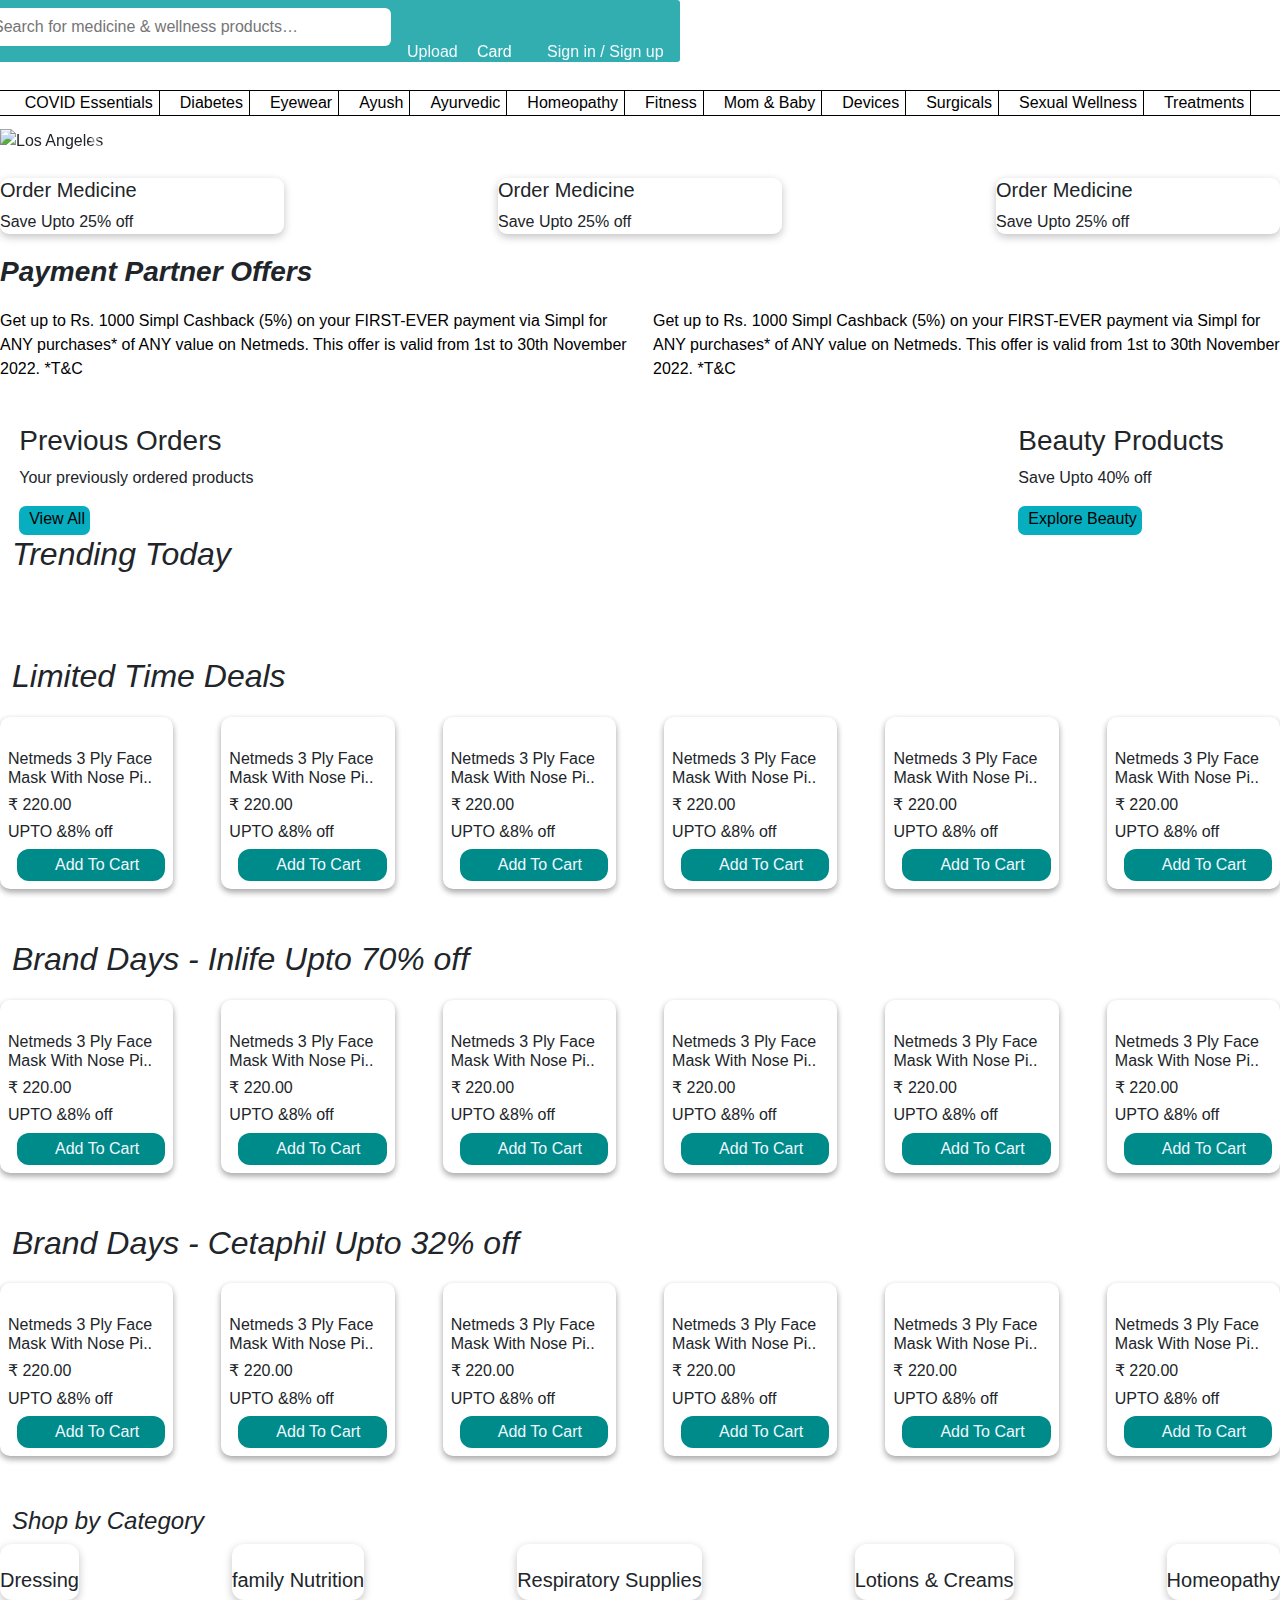
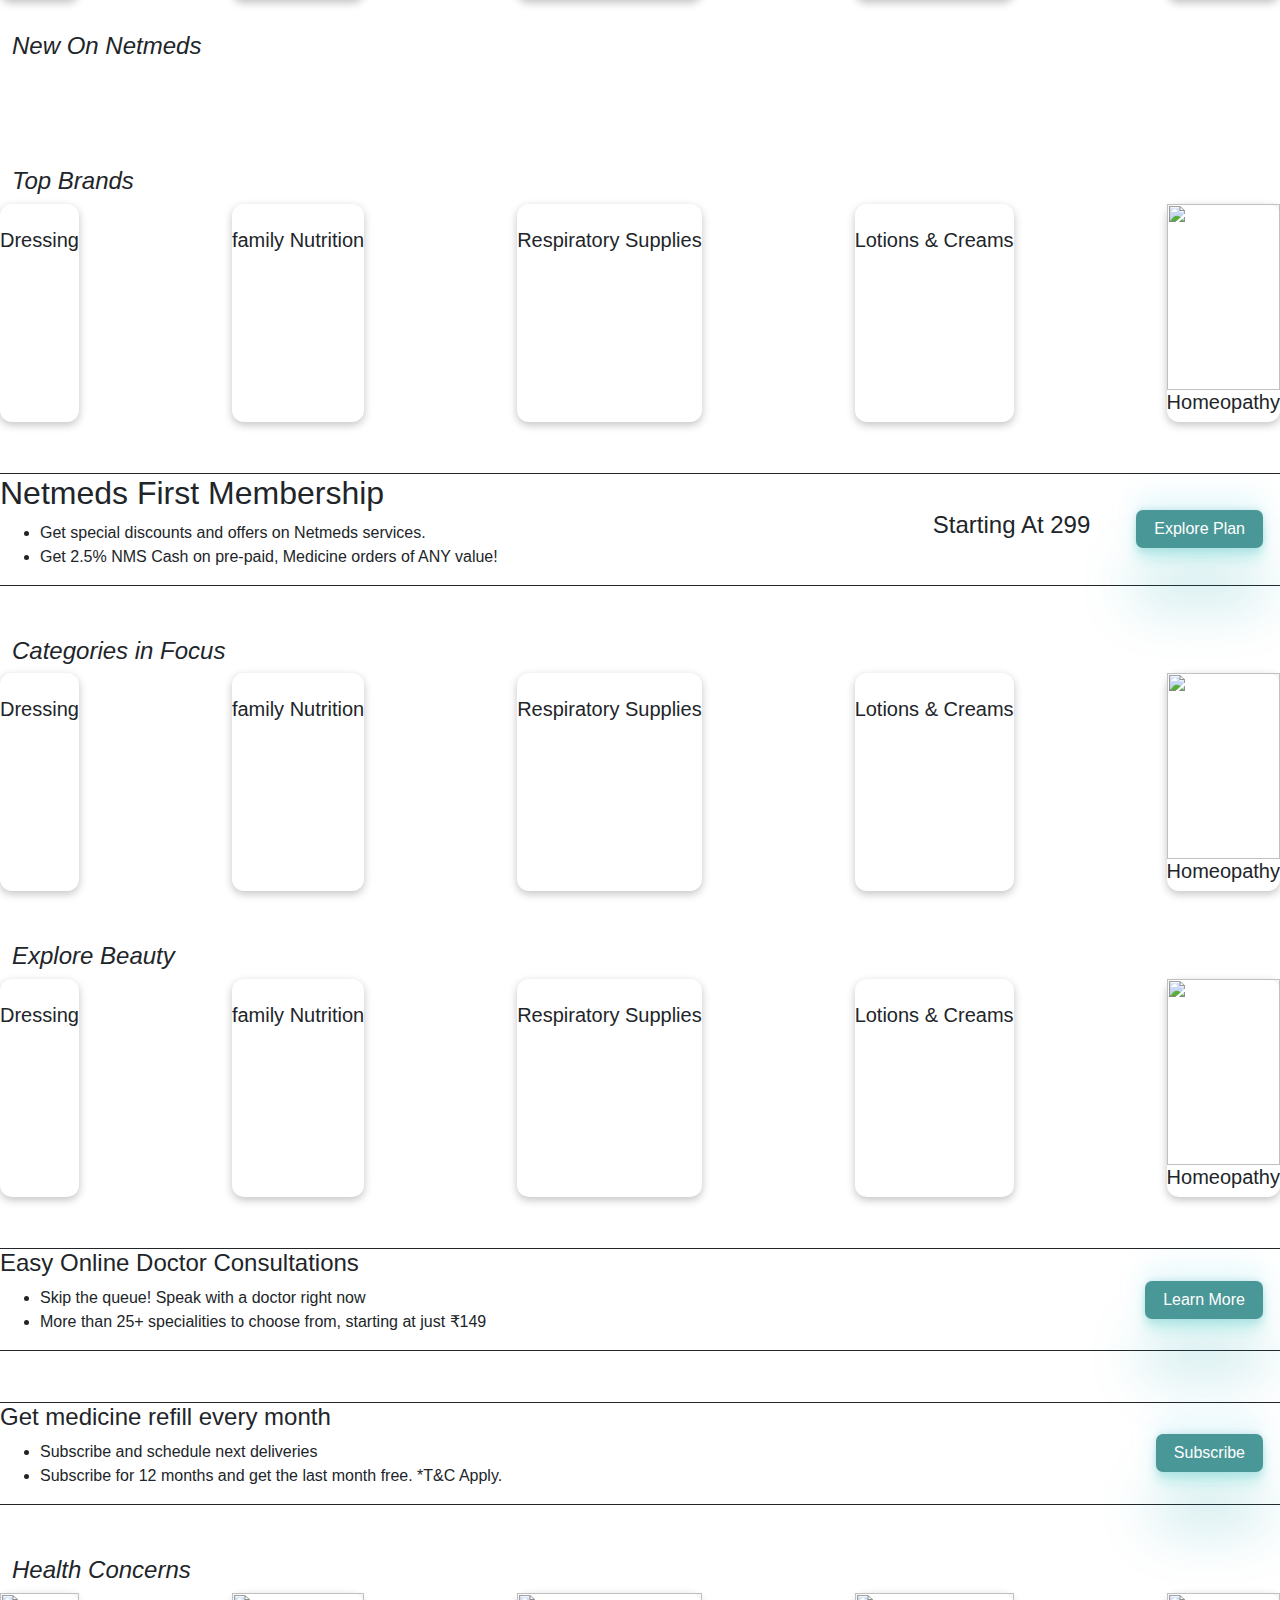
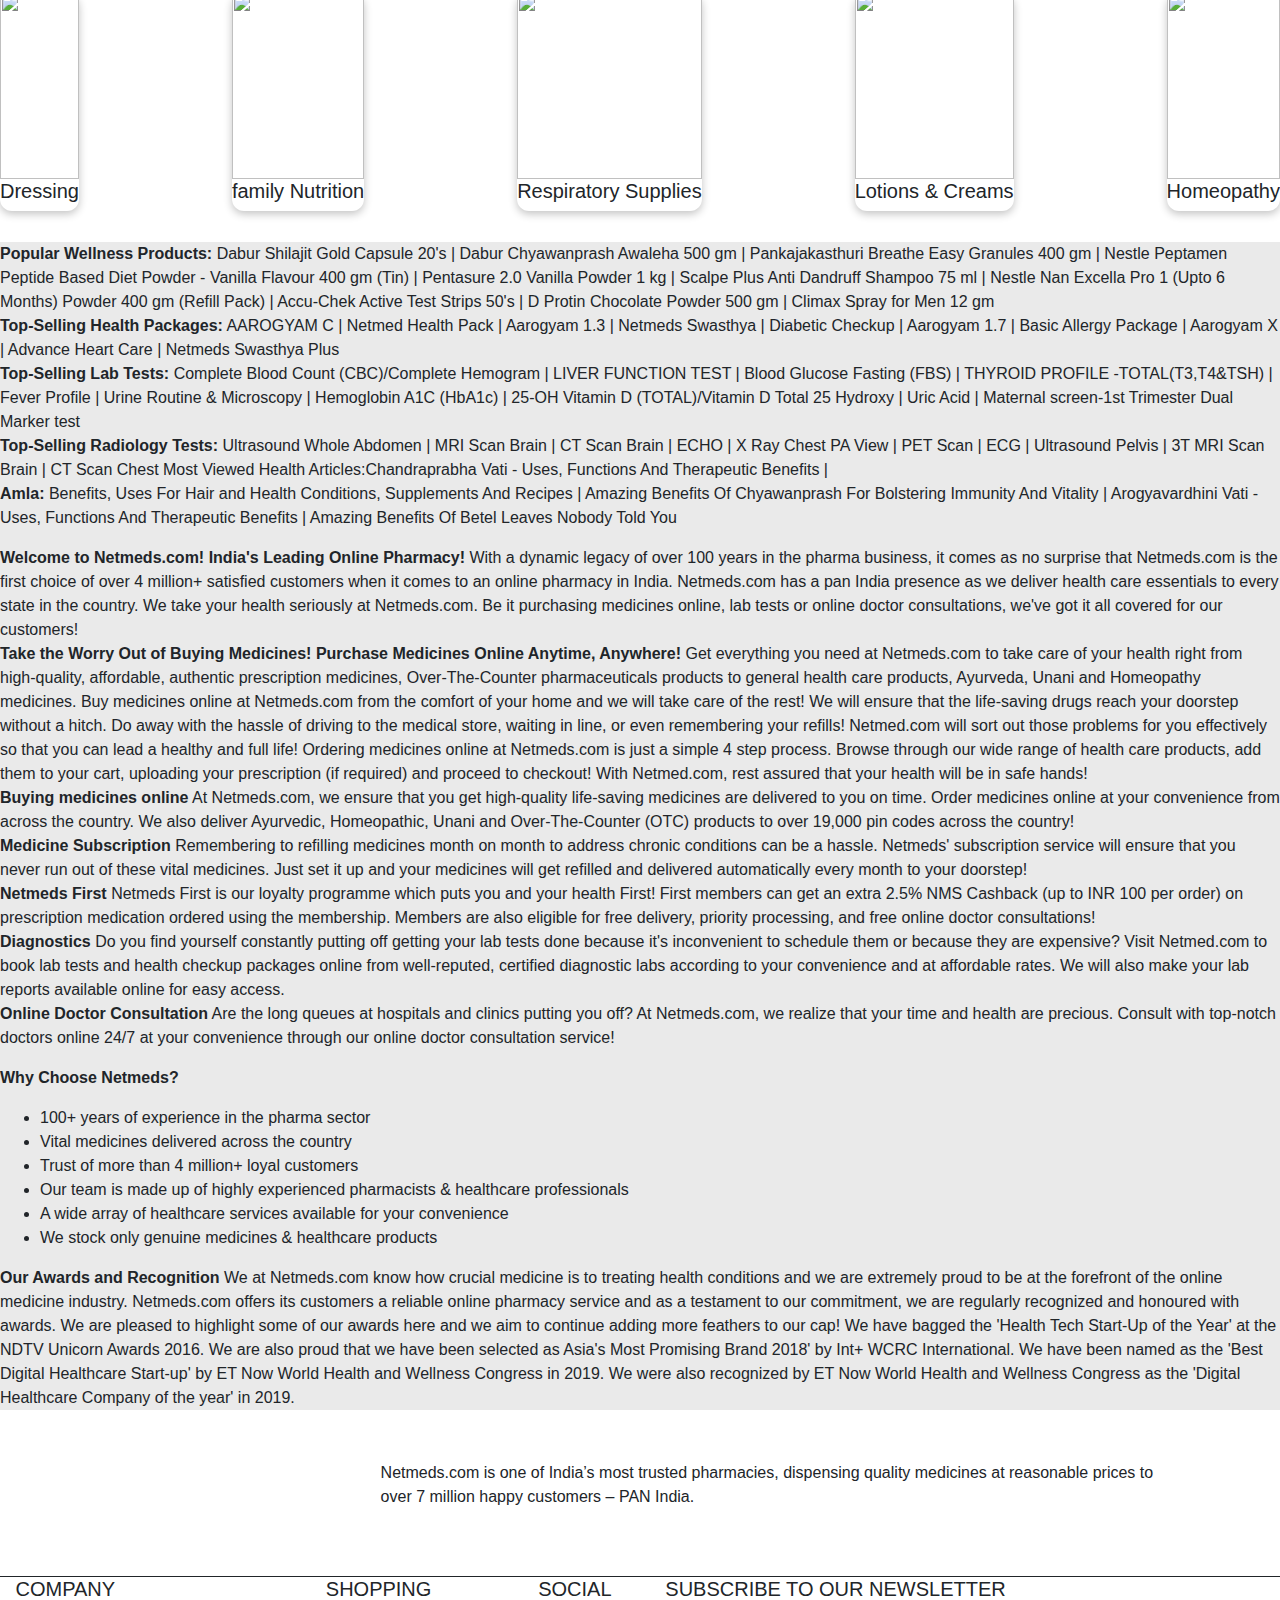
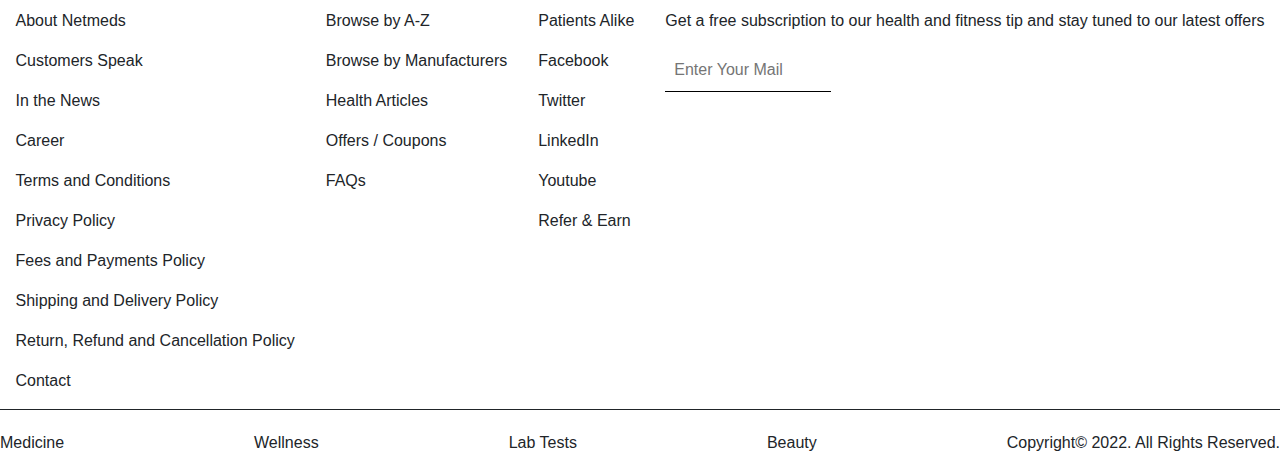
==== commit 5decbecb: "Work done" ====
--- a/index.html
+++ b/index.html
@@ -129,18 +129,33 @@
         text-decoration: none;
         color: aliceblue;
       }
+      header a{
+        color: white;
+        text-decoration: none;
+      }
+      #hunderbox1{
+        border-bottom: 1px solid black;
+        border-top: 1px solid black;
+      }
+      #hunderbox1>div{
+        border-right: 1px solid black;
+        margin-right: 12px;
+        padding-right: 6px;
+      }
+
     </style>
 
     <header>
       <div>
+        <a href="./index.html">
+
+       
         <div id="hbox1">
-          <a href="">
-            <img
-              src="https://blogger.googleusercontent.com/img/b/R29vZ2xl/AVvXsEhJdsEQes538UVA_w76d5TV1frufQ1KGaIDiJDptMnH7hxM71kzRRllMpOjRV-cJU9533b19VZoCSsHvyHnMKZb0S5YkHqNEnojK868VQ6BlIlqp58KJqK0UN88eJA6wkxiSXCyuUK3xLkEwrU5Cpb4YIGOwwEZcqHkWGPcqib2__inNDjixPMnzDJQ/w945-h600-p-k-no-nu/Ocean2.png"
-              alt=""
-            />
+          <a href="index.html">
+            <img src="https://blogger.googleusercontent.com/img/b/R29vZ2xl/AVvXsEhJdsEQes538UVA_w76d5TV1frufQ1KGaIDiJDptMnH7hxM71kzRRllMpOjRV-cJU9533b19VZoCSsHvyHnMKZb0S5YkHqNEnojK868VQ6BlIlqp58KJqK0UN88eJA6wkxiSXCyuUK3xLkEwrU5Cpb4YIGOwwEZcqHkWGPcqib2__inNDjixPMnzDJQ/w945-h600-p-k-no-nu/Ocean2.png"alt=""/>
           </a>
         </div>
+      </a>
         <div id="hbox2">
           <input
             type="search"
@@ -157,13 +172,22 @@
             </a>
           </div>
           <div>
+           
+           <a href="./cart.html">
             <i class="fa-solid fa-cart-shopping"></i>
-            <div>
-              <span>Card</span>
-            </div>
-          </div>
-          <div>
-            <i class="fa-solid fa-user"></i>
+           </a> 
+            <div>
+             <a href="./cart.html">
+
+               <span>Card</span>
+             </a>
+            </div>
+          </div>
+          <div>
+            <a href="./sign.html">
+
+              <i class="fa-solid fa-user"></i>
+            </a>
 
             <div>
               <a class="sign" href="./sign.html">
@@ -177,18 +201,78 @@
     </header>
     <div id="page">
       <div id="hunderbox1">
-        <div>COVID Essentials</div>
-        <div>Diabetes</div>
-        <div>Eyewear</div>
-        <div>Ayush</div>
-        <div>Ayurvedic</div>
-        <div>Homeopathy</div>
-        <div>Fitness</div>
-        <div>Mom & Baby</div>
-        <div>Devices</div>
-        <div>Surgicals</div>
-        <div>Sexual Wellness</div>
-        <div>Treatments</div>
+        <div><a href="./pro.html">COVID Essentials</a> </div>
+        <div><a href="./di.html">Diabetes</a> </div>
+        <div>
+          
+        <a href="./index.html">
+
+          Eyewear
+        </a> 
+      </div>
+        <div>
+          
+        <a href="./index.html">
+
+          Ayush
+        </a> 
+      </div>
+        <div>
+          
+        <a href="./index.html">
+
+          Ayurvedic
+        </a> 
+      </div>
+        <div>
+          
+        <a href="./index.html">
+
+          Homeopathy
+        </a> 
+      </div>
+        <div>
+          
+        <a href="./index.html">
+
+          Fitness
+        </a> 
+      </div>
+        <div>
+          
+        <a href="./index.html">
+
+          Mom & Baby
+        </a> 
+      </div>
+        <div>
+          
+        <a href="./index.html">
+
+          Devices
+        </a> 
+      </div>
+        <div>
+          
+        <a href="./index.html">
+
+          Surgicals
+        </a> 
+      </div>
+        <div>
+          
+        <a href="./index.html">
+
+          Sexual Wellness
+        </a> 
+      </div>
+        <div>
+          
+        <a href="./index.html">
+
+          Treatments
+        </a> 
+      </div>
       </div>
 
       <!-- ---------------------------------- -->
@@ -861,6 +945,335 @@
           </div>
         </div>
       </div>
+      <div id="shopby">
+        <h4 style="margin-left: 12px; font-style: oblique">
+          Explore Beauty
+        </h4>
+
+        <div id="shopcat">
+          <div>
+            <img
+              src="https://www.netmeds.com/images/category/3505/thumb/facial_kits_1.jpg"
+              alt=""
+            />
+            <h5 style="text-align: center">Dressing</h5>
+          </div>
+          <div>
+            <img
+              src="https://www.netmeds.com/images/category/v1/560/thumb/lip_care_2.jpg"
+              alt=""
+            />
+            <h5 style="text-align: center">family Nutrition</h5>
+          </div>
+          <div>
+            <img
+              src="https://www.netmeds.com/images/category/v1/525/thumb/body_care_1.jpg"
+              alt=""
+            />
+            <h5 style="text-align: center">Respiratory Supplies</h5>
+          </div>
+          <div>
+            <img
+              src="https://www.netmeds.com/images/category/v1/547/thumb/hair_care_2.jpg"
+              alt=""
+              width="198px"
+            />
+            <h5 style="text-align: center">Lotions & Creams</h5>
+          </div>
+          <div>
+            <img
+              src="https://www.netmeds.com/images/category/v1/3784/thumb/skin_care_1.jpg"
+              alt=""
+              width="100%"
+              height="186px"
+            />
+            <h5 style="text-align: center">Homeopathy</h5>
+          </div>
+        </div>
+      </div>
+      <div id="exbox">
+        <div id="exbox2">
+          <div id="exbox3">
+            <div id="underex1">
+              <img
+                src="https://www.netmeds.com/assets/glorymsite/images/icons/new_icons/online_consultation.svg"
+                alt=""
+              />
+            </div>
+            <div>
+              <h4>Easy Online Doctor Consultations</h4>
+              <ul>
+                <li>Skip the queue! Speak with a doctor right now
+
+                 </li>
+                <li> More than 25+ specialities to choose from, starting at just ₹149
+                </li>
+              </ul>
+            </div>
+          </div>
+          <div id="ex2box">
+            <div>
+              <button id="explan">Learn More </button>
+            </div>
+          </div>
+        </div>
+      </div>
+      <div id="exbox">
+        <div id="exbox2">
+          <div id="exbox3">
+            <div id="underex1">
+              <img
+                src="https://www.netmeds.com/assets/gloryweb/images/icons/new-icons/subscribe_and_schedule.svg"
+                alt=""
+              />
+            </div>
+            <div>
+              <h4>Get medicine refill every month</h4>
+              <ul>
+                <li>Subscribe and schedule next deliveries</li>
+                <li>
+                  Subscribe for 12 months and get the last month free. *T&C Apply.
+                </li>
+              </ul>
+            </div>
+          </div>
+          <div id="ex2box">
+            <div>
+              <button id="explan">Subscribe</button>
+            </div>
+          </div>
+        </div>
+      </div>
+      <div id="shopby">
+        <h4 style="margin-left: 12px; font-style: oblique">
+          Health Concerns
+        </h4>
+
+        <div id="shopcat">
+          <div>
+            <img
+              src="https://www.netmeds.com/images/cms/wysiwyg/category/v2/img/lung-care.jpg?v=1"
+              alt="" width="100%"
+              height="186px"
+            />
+            <h5 style="text-align: center">Dressing</h5>
+          </div>
+          <div>
+            <img
+              src="https://www.netmeds.com/images/cms/wysiwyg/category/v2/img/weight-care.jpg?v=1"
+              alt="" width="100%"
+              height="186px"
+            />
+            <h5 style="text-align: center">family Nutrition</h5>
+          </div>
+          <div>
+            <img
+              src="https://www.netmeds.com/images/cms/wysiwyg/category/v2/img/women-s-care.jpg?v=1"
+              alt="" width="100%"
+              height="186px"
+            />
+            <h5 style="text-align: center">Respiratory Supplies</h5>
+          </div>
+          <div>
+            <img
+              src="https://www.netmeds.com/images/cms/wysiwyg/category/v2/img/bone-and-joint-pain.jpg?v=1"
+              alt=""
+              width="100%"
+              height="186px"
+            />
+            <h5 style="text-align: center">Lotions & Creams</h5>
+          </div>
+          <div>
+            <img
+              src="https://www.netmeds.com/images/cms/wysiwyg/category/v2/img/cold-and-fever.jpg?v=1"
+              alt=""
+              width="100%"
+              height="186px"
+            />
+            <h5 style="text-align: center">Homeopathy</h5>
+          </div>
+        </div>
+      </div>
+      <div style="margin-top:31px;background-color: #eaeaea;">
+
+        <div>
+          <p>
+            <b>Popular Wellness Products:</b> Dabur Shilajit Gold Capsule 20's | Dabur Chyawanprash Awaleha 500 gm | Pankajakasthuri Breathe Easy Granules 400 gm | Nestle Peptamen Peptide Based Diet Powder - Vanilla Flavour 400 gm (Tin) | Pentasure 2.0 Vanilla Powder 1 kg | Scalpe Plus Anti Dandruff Shampoo 75 ml | Nestle Nan Excella Pro 1 (Upto 6 Months) Powder 400 gm (Refill Pack) | Accu-Chek Active Test Strips 50's | D Protin Chocolate Powder 500 gm | Climax Spray for Men 12 gm
+<br> <b>Top-Selling Health Packages:</b> AAROGYAM C | Netmed Health Pack | Aarogyam 1.3 | Netmeds Swasthya | Diabetic Checkup | Aarogyam 1.7 | Basic Allergy Package | Aarogyam X | Advance Heart Care | Netmeds Swasthya Plus
+<br> <b>Top-Selling Lab Tests:</b> Complete Blood Count (CBC)/Complete Hemogram | LIVER FUNCTION TEST | Blood Glucose Fasting (FBS) | THYROID PROFILE -TOTAL(T3,T4&TSH) | Fever Profile | Urine Routine & Microscopy | Hemoglobin A1C (HbA1c) | 25-OH Vitamin D (TOTAL)/Vitamin D Total 25 Hydroxy | Uric Acid | Maternal screen-1st Trimester Dual Marker test
+<br> <b>Top-Selling Radiology Tests: </b> Ultrasound Whole Abdomen | MRI Scan Brain | CT Scan Brain | ECHO | X Ray Chest PA View | PET Scan | ECG | Ultrasound Pelvis | 3T MRI Scan Brain | CT Scan Chest
+Most Viewed Health Articles:Chandraprabha Vati - Uses, Functions And Therapeutic Benefits | <br> <b>Amla:</b> Benefits, Uses For Hair and Health Conditions, Supplements And Recipes | Amazing Benefits Of Chyawanprash For Bolstering Immunity And Vitality | Arogyavardhini Vati - Uses, Functions And Therapeutic Benefits | Amazing Benefits Of Betel Leaves Nobody Told You
+          </p>
+          <p>
+            <b>Welcome to Netmeds.com! India's Leading Online Pharmacy!</b>
+With a dynamic legacy of over 100 years in the pharma business, it comes as no surprise that Netmeds.com is the first choice of over 4 million+ satisfied customers when it comes to an online pharmacy in India. Netmeds.com has a pan India presence as we deliver health care essentials to every state in the country. We take your health seriously at Netmeds.com. Be it purchasing medicines online, lab tests or online doctor consultations, we've got it all covered for our customers!
+<br> <b>
+  Take the Worry Out of Buying Medicines! Purchase Medicines Online Anytime, Anywhere!</b>
+Get everything you need at Netmeds.com to take care of your health right from high-quality, affordable, authentic prescription medicines, Over-The-Counter pharmaceuticals products to general health care products, Ayurveda, Unani and Homeopathy medicines.
+
+Buy medicines online at Netmeds.com from the comfort of your home and we will take care of the rest! We will ensure that the life-saving drugs reach your doorstep without a hitch. Do away with the hassle of driving to the medical store, waiting in line, or even remembering your refills! Netmed.com will sort out those problems for you effectively so that you can lead a healthy and full life!
+
+Ordering medicines online at Netmeds.com is just a simple 4 step process. Browse through our wide range of health care products, add them to your cart, uploading your prescription (if required) and proceed to checkout!
+
+With Netmed.com, rest assured that your health will be in safe hands!
+<br> <b>
+  Buying medicines online</b>
+At Netmeds.com, we ensure that you get high-quality life-saving medicines are delivered to you on time. Order medicines online at your convenience from across the country. We also deliver Ayurvedic, Homeopathic, Unani and Over-The-Counter (OTC) products to over 19,000 pin codes across the country!
+<br> <b>
+  Medicine Subscription</b>
+Remembering to refilling medicines month on month to address chronic conditions can be a hassle. Netmeds' subscription service will ensure that you never run out of these vital medicines. Just set it up and your medicines will get refilled and delivered automatically every month to your doorstep!
+<br> <b>
+  Netmeds First</b>
+Netmeds First is our loyalty programme which puts you and your health First! First members can get an extra 2.5% NMS Cashback (up to INR 100 per order) on prescription medication ordered using the membership. Members are also eligible for free delivery, priority processing, and free online doctor consultations!
+<br> <b>
+  Diagnostics</b>
+Do you find yourself constantly putting off getting your lab tests done because it's inconvenient to schedule them or because they are expensive? Visit Netmed.com to book lab tests and health checkup packages online from well-reputed, certified diagnostic labs according to your convenience and at affordable rates. We will also make your lab reports available online for easy access.
+<br> <b>
+  Online Doctor Consultation</b>
+Are the long queues at hospitals and clinics putting you off? At Netmeds.com, we realize that your time and health are precious. Consult with top-notch doctors online 24/7 at your convenience through our online doctor consultation service!
+          </p>
+          <p>
+            <b>Why Choose Netmeds?</b>
+            <ul>
+              <li>
+                100+ years of experience in the pharma sector
+              </li>  
+     
+<li>
+
+  Vital medicines delivered across the country
+</li>
+<li>
+
+  Trust of more than 4 million+ loyal customers
+</li>
+<li>
+
+  Our team is made up of highly experienced pharmacists & healthcare professionals
+</li>
+<li>
+
+  A wide array of healthcare services available for your convenience
+</li>
+<li>
+
+  We stock only genuine medicines & healthcare products
+</li>
+            </ul>
+
+          </p>
+          <p>
+            <b>
+              Our Awards and Recognition</b>
+We at Netmeds.com know how crucial medicine is to treating health conditions and we are extremely proud to be at the forefront of the online medicine industry. Netmeds.com offers its customers a reliable online pharmacy service and as a testament to our commitment, we are regularly recognized and honoured with awards. We are pleased to highlight some of our awards here and we aim to continue adding more feathers to our cap!
+
+We have bagged the 'Health Tech Start-Up of the Year' at the NDTV Unicorn Awards 2016. We are also proud that we have been selected as Asia's Most Promising Brand 2018' by Int+ WCRC International.
+
+We have been named as the 'Best Digital Healthcare Start-up' by ET Now World Health and Wellness Congress in 2019. We were also recognized by ET Now World Health and Wellness Congress as the 'Digital Healthcare Company of the year' in 2019.
+          </p>
+        </div>
+      </div>
+      <div style="display: flex;justify-content: space-around;margin-top: 51px;">
+        <div>
+          <img
+            src="https://www.netmeds.com/assets/gloryweb/images/netmeds-footer-logo.svg"
+            alt=""
+          />
+        </div>
+        <div>
+          <p>
+            Netmeds.com is one of India’s most trusted pharmacies, dispensing
+            quality medicines at reasonable prices to <br />
+            over 7 million happy customers – PAN India.
+          </p>
+        </div>
+      </div>
+
+      <footer style="margin-top: 51px;">
+        <div
+          style="
+            display: flex;
+            justify-content: space-around;
+            border-top: 1px solid;
+            border-bottom: 1px solid;
+          "
+        >
+          <div>
+            <h5>COMPANY</h5>
+            <p>About Netmeds</p>
+            <p>Customers Speak</p>
+            <p>In the News</p>
+            <p>Career</p>
+            <p>Terms and Conditions</p>
+            <p>Privacy Policy</p>
+            <p>Fees and Payments Policy</p>
+            <p>Shipping and Delivery Policy</p>
+            <p>Return, Refund and Cancellation Policy</p>
+            <p>Contact</p>
+          </div>
+          <div>
+            <h5>SHOPPING</h5>
+            <p>Browse by A-Z</p>
+  
+            <p>Browse by Manufacturers</p>
+            <p>Health Articles</p>
+            <p>Offers / Coupons</p>
+            <p>FAQs</p>
+          </div>
+          <div>
+            <h5>SOCIAL</h5>
+            <p>Patients Alike</p>
+  
+            <p>Facebook</p>
+            <p>Twitter</p>
+            <p>LinkedIn</p>
+            <p>Youtube</p>
+            <p>Refer & Earn</p>
+          </div>
+          <div>
+            <div>
+              <h5>SUBSCRIBE TO OUR NEWSLETTER</h5>
+              <p>
+                Get a free subscription to our health and fitness tip and stay
+                tuned to our latest offers
+              </p>
+            </div>
+            <div>
+              <input style="padding: 9px;border-left: 1px solid black; width: 166px;border: none;border-bottom: 1px solid;" type="email" placeholder="Enter Your Mail" name="" id="" />
+            </div>
+            <div style="display: flex;margin-top: 21px;">
+              <div>
+                <img
+                  src="https://www.netmeds.com/assets/gloryweb/images/icons/play_store.png"
+                  alt=""
+                  width="63px"
+                />
+              </div>
+              <div>
+                <img
+                  src="https://www.netmeds.com/assets/gloryweb/images/icons/app_store.png"
+                  alt=""
+                  width="63px"
+                />
+              </div>
+            </div>
+          </div>
+        </div>
+        <div
+          style="
+            display: flex;
+            justify-content: space-between;
+            align-items: center;
+            margin-top: 21px;
+          "
+        >
+          <div>Medicine</div>
+          <div>Wellness</div>
+          <div>Lab Tests</div>
+          <div>Beauty</div>
+          <div>Copyright© 2022. All Rights Reserved.</div>
+        </div>
+      </footer>
     </div>
   </body>
 </html>
--- a/style.css
+++ b/style.css
@@ -117,46 +117,53 @@
     margin-top: 21px;
     display: flex;
     gap: 26px;
-  }
-  #pay > h3 {
+}
+
+#pay>h3 {
     margin-top: 21px;
     font-style: oblique;
     font-weight: bold;
-  }
-  #payimg img {
+}
+
+#payimg img {
     width: 59%;
-  }
-  #payimg {
-    display: flex;
-    align-items: center;
-  }
-  #payimg a {
+}
+
+#payimg {
+    display: flex;
+    align-items: center;
+}
+
+#payimg a {
     color: black;
     text-decoration: none;
-  }
-
-  .sign {
-    text-decoration: none;
-    color: aliceblue;
-  }
-  .sign:hover {
-    text-decoration: none;
-    color: aliceblue;
-  }
-
-
-  #limitbox {
+}
+
+.sign {
+    text-decoration: none;
+    color: aliceblue;
+}
+
+.sign:hover {
+    text-decoration: none;
+    color: aliceblue;
+}
+
+
+#limitbox {
     margin-top: 21px;
     display: flex;
     justify-content: space-between;
-  }
-  #limitbox > div {
+}
+
+#limitbox>div {
     box-shadow: rgba(0, 0, 0, 0.16) 0px 3px 6px,
-      rgba(0, 0, 0, 0.23) 0px 3px 6px;
+        rgba(0, 0, 0, 0.23) 0px 3px 6px;
     padding: 8px;
     border-radius: 10px;
-  }
-  #limitbtn {
+}
+
+#limitbtn {
     border: none;
     border-radius: 13px;
     margin-left: 9px;
@@ -165,25 +172,33 @@
     border-color: white;
     background-color: darkcyan;
     color: aliceblue;
-  }
-  #limiboxmain {
+}
+#hunderbox1 a{
+    color: black;
+    text-decoration: none;
+
+}
+
+#limiboxmain {
     margin-top: 51px;
-  }
-
-
-  #shopby {
+}
+
+
+#shopby {
     margin-top: 51px;
-  }
-  #shopcat {
-    display: flex;
-    justify-content: space-between;
-  }
-  #shopcat > div {
+}
+
+#shopcat {
+    display: flex;
+    justify-content: space-between;
+}
+
+#shopcat>div {
     border-radius: 12px;
     box-shadow: rgba(0, 0, 0, 0.24) 0px 3px 8px;
-  }
-
-  #shopca {
+}
+
+#shopca {
     display: flex;
     justify-content: space-around;
 
@@ -191,13 +206,15 @@
     width: 100%;
 
     margin-top: 32px;
-  }
-  #shopca img {
+}
+
+#shopca img {
     /* width: 90%; */
     border-radius: 20px;
     width: 278px;
-  }
-  #explan {
+}
+
+#explan {
     margin-right: 17px;
     border: none;
     padding: 7px;
@@ -208,28 +225,34 @@
     border-radius: 7px;
     color: white;
     background-color: #499797;
-  }
-
-  #exbox {
-    border-top: 2px solid;
-    border-bottom: 2px solid;
+    box-shadow: rgba(20, 158, 173, 0.25) 0px 54px 55px, rgba(15, 190, 219, 0.12) 0px -12px 30px, rgba(20, 140, 152, 0.12) 0px 4px 6px, rgba(0, 199, 181, 0.17) 0px 12px 13px, rgba(16, 136, 155, 0.09) 0px -3px 5px;
+   }
+
+#exbox {
+    border-top: 1px solid;
+    border-bottom: 1px solid;
     margin-top: 51px;
     justify-content: space-between;
-  }
-  #exbox2 {
-    display: flex;
-    justify-content: space-between;
-  }
-  #exbox3 {
-    display: flex;
-  }
-  #underex1 {
-    align-items: center;
-  }
-  #ex2box {
-    display: flex;
-    align-items: center;
-  }
-  #exh {
+}
+
+#exbox2 {
+    display: flex;
+    justify-content: space-between;
+}
+
+#exbox3 {
+    display: flex;
+}
+
+#underex1 {
+    align-items: center;
+}
+
+#ex2box {
+    display: flex;
+    align-items: center;
+}
+
+#exh {
     margin-right: 46px;
-  }
+}